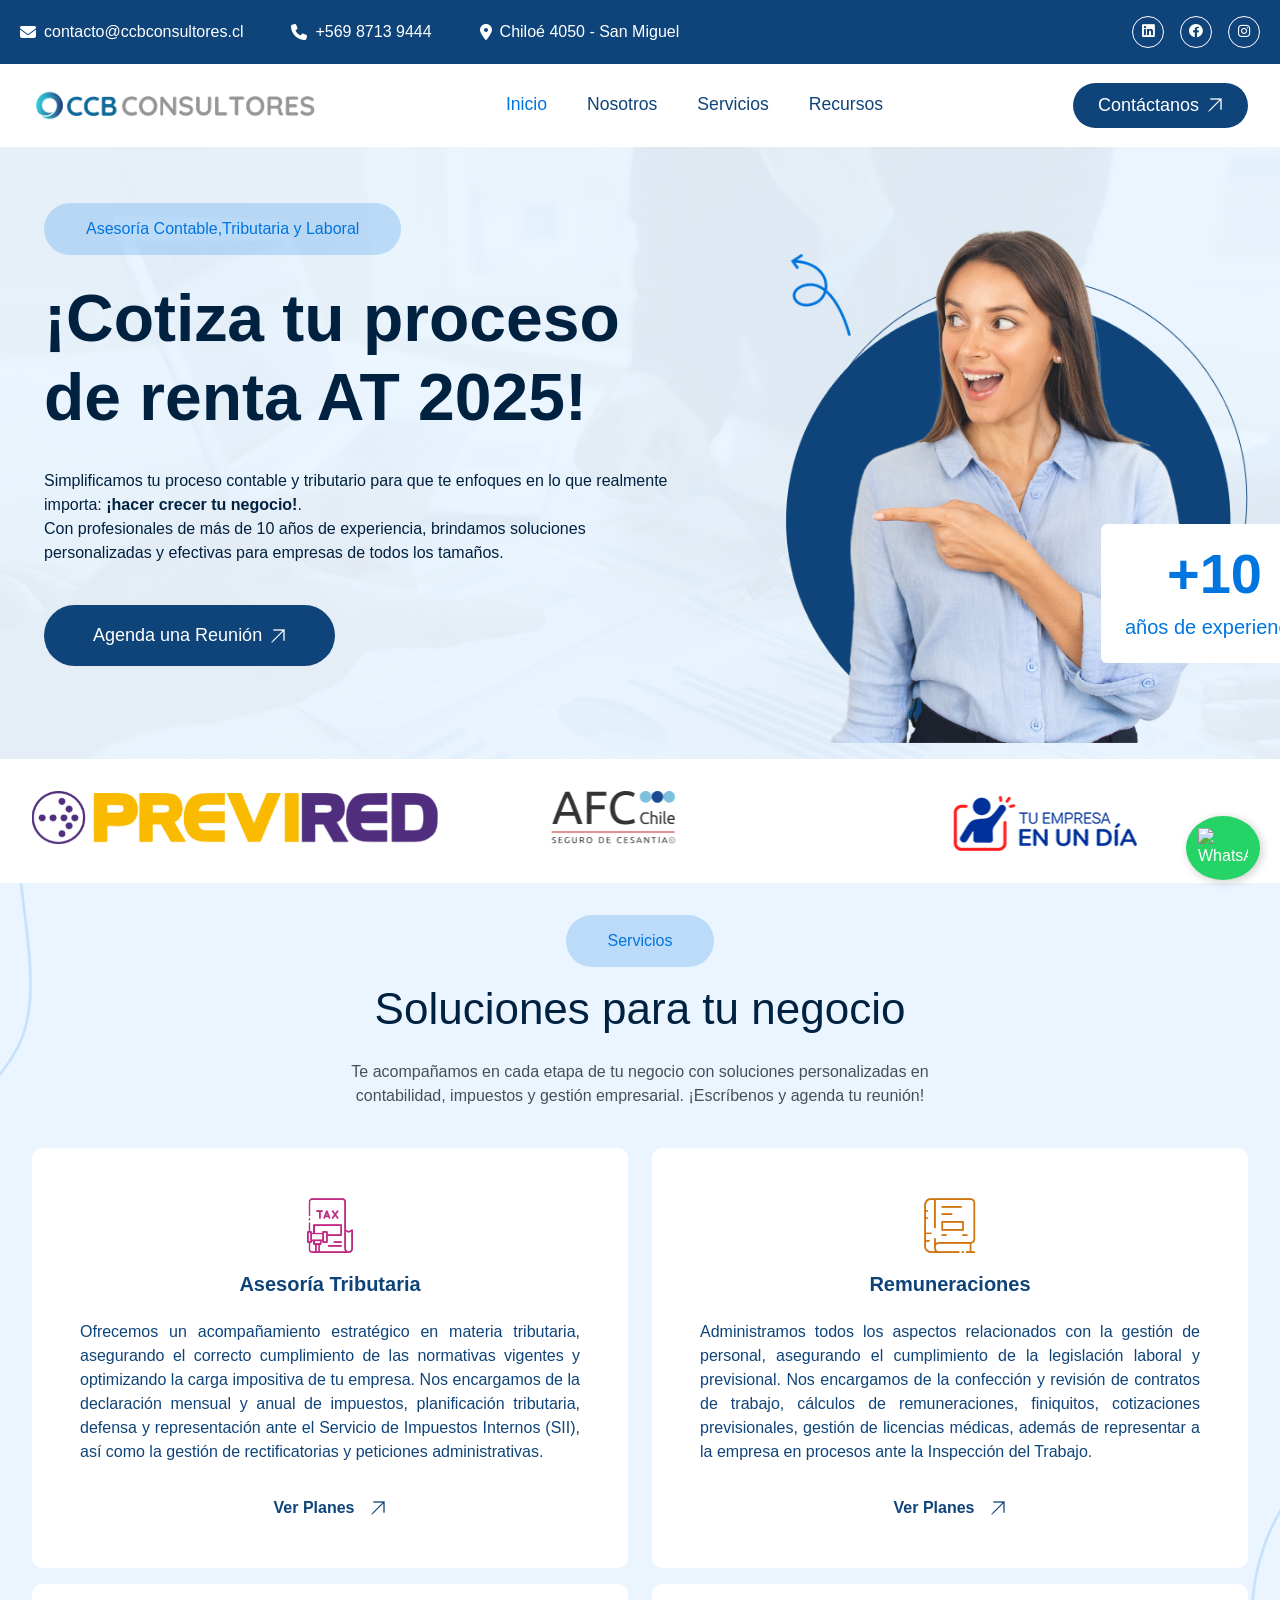
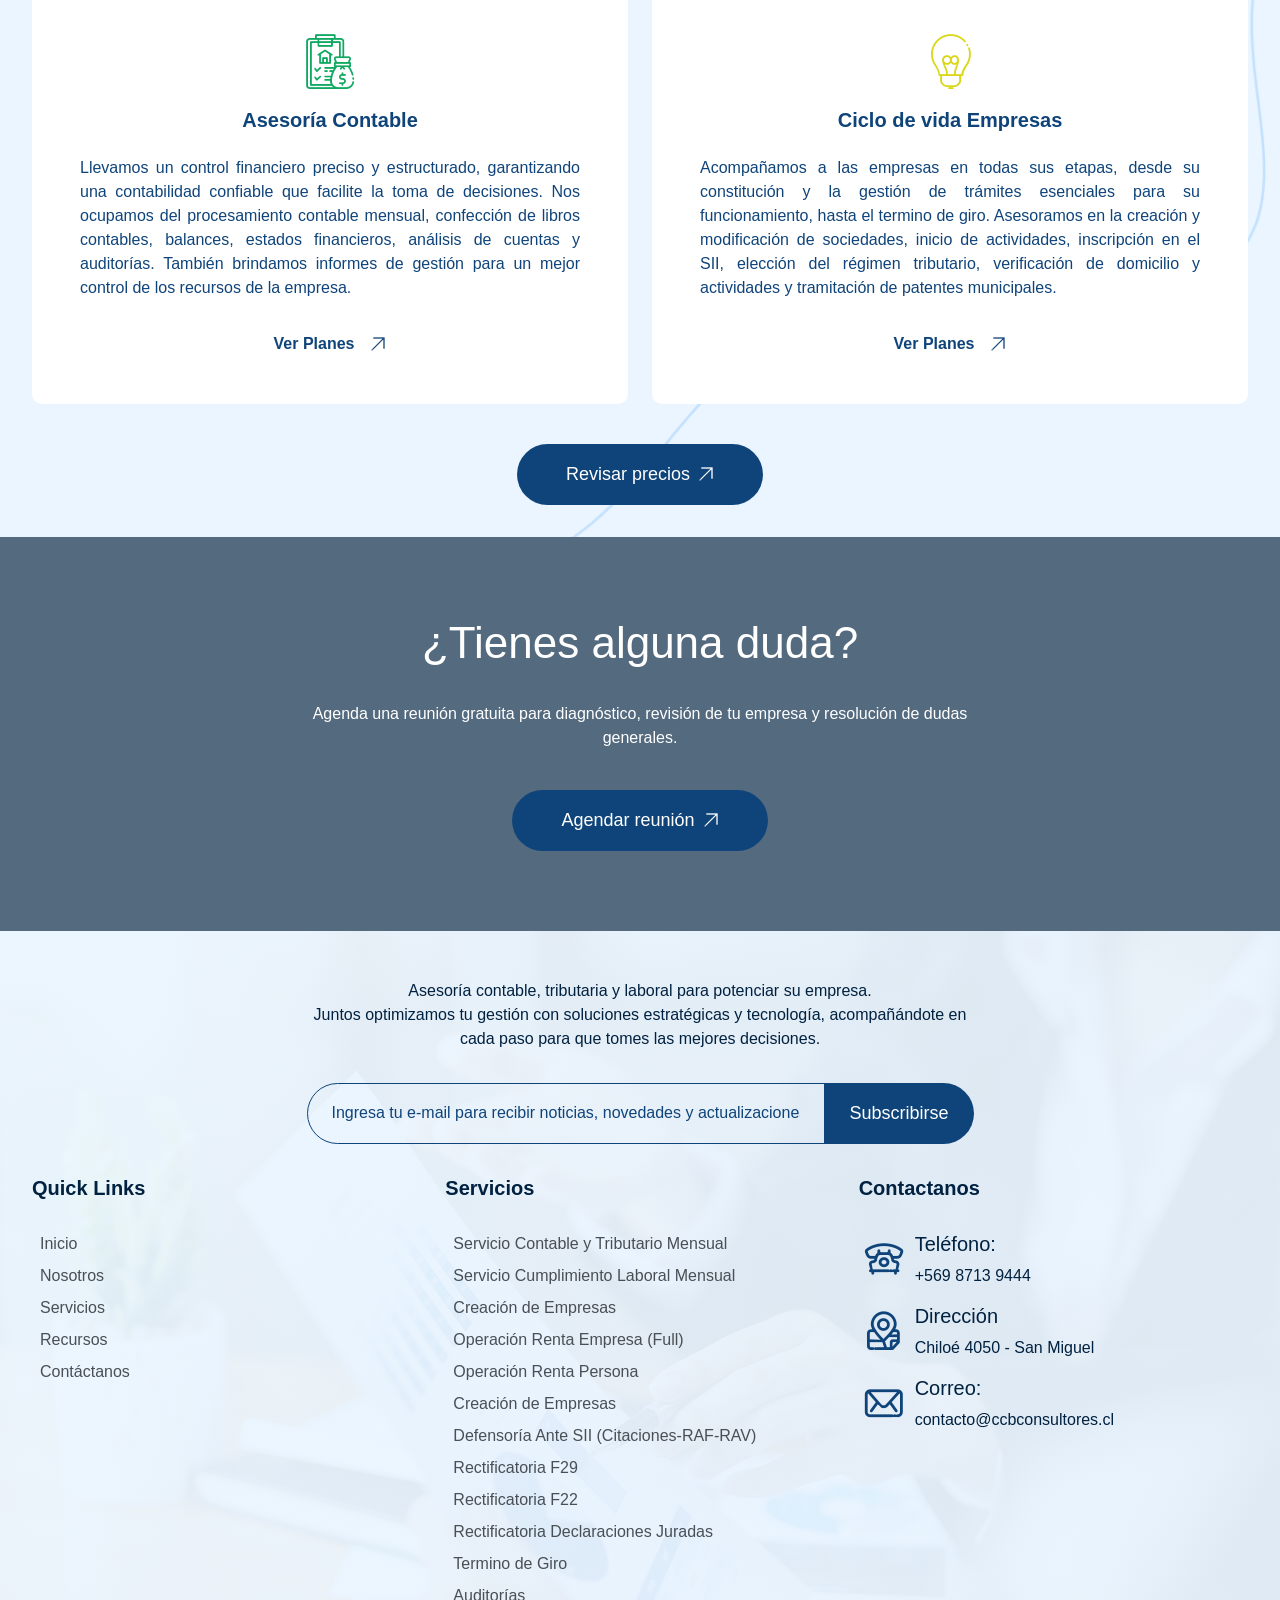
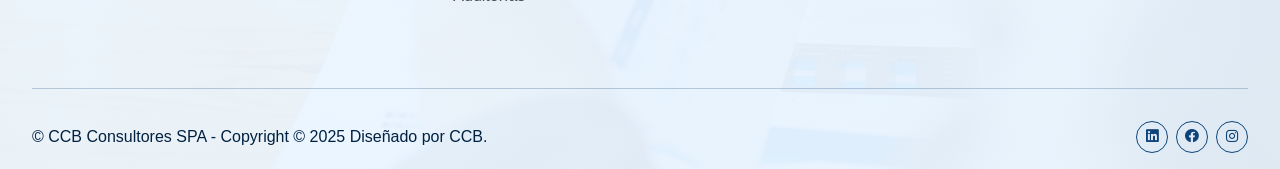
==== index.html @ 4731afa5 "Add files via upload" ====
<!DOCTYPE html>
<html lang="es">

<head>
    <meta charset="UTF-8">
    <meta name="viewport" content="width=device-width, initial-scale=1.0">
    <link rel="stylesheet" href="css/style.css">
    <link rel="icon" type="image/png" href="image/fav.png">
    <title>Asesoría Contable, Tributaria y Laboral | CCB Consultores</title>
    <meta name="description" content="Expertos en asesoría contable, tributaria y laboral para empresas en Chile. Optimiza tu negocio con CCB Consultores. ¡Consulta hoy!">
    <meta name="keywords" content="asesoría contable Chile, asesoría tributaria, contabilidad pymes, planificación fiscal, declaración de impuestos">
    <meta name="robots" content="index, follow">
    <meta property="og:title" content="Asesoría Contable, Tributaria y Laboral | CCB Consultores">
    <meta property="og:description" content="Servicios contables, tributarios y laborales personalizados para empresas en Chile.">
    <meta property="og:image" content="URL_de_tu_imagen_destacada.jpg">
    <meta property="og:url" content="https://www.ccbconsultores.cl">
    <meta property="og:type" content="website">
</head>

<body>

    <!-- Header -->
    <div class="bg-accent-color py-3">
        <div class="r-container">
            <div
                class="d-flex flex-xl-row flex-column justify-content-center justify-content-xl-between align-items-center font-2">
                <div
                    class="d-flex flex-xl-row flex-column flex-wrap align-items-center justify-content-center justify-content-xl-start text-white mb-3 mb-xl-0 gap-xl-5 gap-2">
                    <span class="d-flex flex-row align-items-center gap-2">
                        <i class="fa-solid fa-envelope text-white"></i>
                        contacto@ccbconsultores.cl
                    </span>
                    <span class="d-flex flex-row align-items-center gap-2">
                        <i class="fa-solid fa-phone text-white"></i>
                        +569 8713 9444
                    </span>
                    <span class="d-flex flex-row align-items-center gap-2">
                        <i class="fa-solid fa-location-dot text-white"></i>
                        Chiloé 4050 - San Miguel
                    </span>
                </div>
                <div class="social-container mb-xl-0 mb-3">
                    <a href="https://www.linkedin.com/in/ccb-tributaria/" class="social-item" target="_blank">
                        <i class="fa-brands fa-xs fa-linkedin"></i>
                    </a>
                    <a href="https://www.facebook.com/CCBConsultores" class="social-item" target="_blank">
                        <i class="fa-brands fa-xs fa-facebook"></i>
                    </a>
                    <a href="https://www.instagram.com/ccb_consultores/" class="social-item" target="_blank">
                        <i class="fa-brands fa-xs fa-instagram"></i>
                    </a>
                    <!-- <a href="https://www.youtube.com" class="social-item">
                        <i class="fa-brands fa-xs fa-youtube"></i>
                    </a> -->
                </div>
            </div>
        </div>
    </div>
    <header class="sticky-top bg-accent-primary">
        <div class="r-container">
            <nav class="navbar navbar-expand-xl">
                <div class="container-fluid ps-3">
                    <div class="logo-container">
                        <a class="navbar-brand" href="https://ccbconsultores.cl/"><img src="image/Logo.png" alt="" class="img-fluid ccb-fluid"></a>
                    </div>
                    <button class="navbar-toggler" type="button" data-bs-toggle="collapse" data-bs-target="#navbarNav"
                        aria-controls="navbarNav" aria-expanded="false" aria-label="Toggle navigation">
                        <i class="fa-solid fa-bars-staggered accent-color-2"></i>
                    </button>
                    <div class="collapse navbar-collapse" id="navbarNav">
                        <ul class="navbar-nav mx-auto mb-2 mb-xl-0 gap-xl-4 gap-1">
                            <li class="nav-item">
                                <a class="nav-link active" aria-current="page" href="index.html">Inicio</a>
                            </li>
                            <li class="nav-item ">
                                <a class="nav-link " href="nosotros.html">
                                    Nosotros
                                </a>
                                <!-- <ul class="dropdown-menu">
                                    <li><a class="dropdown-item" href="about.html">About Us</a></li>
                                    <li><a class="dropdown-item" href="team.html">Team</a></li>
                                </ul> -->
                            </li>
                            <!-- <li class="nav-item dropdown">
                                <a class="nav-link dropdown-toggle" href="#" role="button" data-bs-toggle="dropdown"
                                    aria-expanded="false">
                                    Servicios
                                </a>
                                <ul class="dropdown-menu">
                                    <li><a class="dropdown-item" href="services.html">Services</a></li>
                                    <li><a class="dropdown-item" href="service_detail.html">Service Details</a></li>
                                </ul>
                            </li> -->
                            <li class="nav-item">
                                <a class="nav-link " href="servicios.html" >
                                    Servicios
                                </a>
                                <!-- <ul class="dropdown-menu">
                                    <li><a class="dropdown-item" href="price_plan.html">Pricing Plan</a></li>
                                    <li><a class="dropdown-item" href="faq.html">FAQs</a></li>
                                    <li><a class="dropdown-item" href="404.html">404 Error</a></li>
                                    <li><a class="dropdown-item" href="blog.html">Last Article</a></li>
                                    <li><a class="dropdown-item" href="single_blog.html">Single Post</a></li>
                                </ul> -->
                            </li>
                            <li class="nav-item">
                                <a class="nav-link" href="recursos.html">Recursos</a>
                            </li>
                        </ul>
                        <div class="mb-xl-0 mb-3">
                            <a href="contacto.html" class="btn btn-accent rounded-pill d-flex flex-row gap-2 px-4 py-2">
                                <span>Contáctanos</span>
                                <i class="rtmicon rtmicon-arrow-up-right fs-6 fw-semibold"></i>
                            </a>
                        </div>
                    </div>
                </div>
            </nav>
        </div>
    </header>
    <!-- End Header -->

    <!-- Main -->
    <main>
        <!-- Banner -->
        <div class="section pb-0 position-relative" style="background-image: url(image/image-1920x1280-14.jpg);">
            <div class="image-overlay"></div>
            <div class="r-container position-relative" style="z-index: 2;">
                <div class="row row-cols-xl-2 row-cols-1">
                    <div class="col col-xl-7 px-4 mt-4 mb-3">
                        <div class="d-flex flex-column gap-4 pe-xl-5">
                            <div class="linear-gradient">
                                <span class="font-2 accent-color-3">Asesoría Contable,Tributaria y Laboral</span>
                            </div>
                            <h1 class="fw-semibold">¡Cotiza tu proceso de renta AT 2025!</h1>
                            <p>
                                Simplificamos tu proceso contable y tributario para que te enfoques en lo que realmente importa: <b>¡hacer crecer tu negocio!</b>.<br> Con profesionales de más de 10 años de experiencia, brindamos soluciones personalizadas y efectivas para empresas de todos los tamaños.
                            </p>
                            <div class="d-flex flex-xl-row flex-column align-items-center gap-4">
                                <a href="https://calendly.com/ccbconsultores2/30min"
                                    class="btn btn-accent rounded-pill d-flex flex-row gap-2 px-5 py-3" target="_blank">
                                    <span>Agenda una Reunión</span>
                                    <i class="rtmicon rtmicon-arrow-up-right fs-6 fw-semibold"></i>
                                </a>
                                <!-- <div class="d-flex flex-row gap-3 align-items-center">
                                    <button type="button" class="request-loader" data-bs-toggle="modal"
                                        data-bs-target="#e119">
                                        <i class="fa-solid fa-play ms-1"></i>
                                    </button>
                                    <span class="accent-color">How It Works</span>
                                </div> -->
                            </div>
                        </div>
                    </div>
                    <div class="col col-xl-5 ps-0 mt-5 mb-3">
                        <div class="col position-relative">
                            <div class="d-flex position-relative w-100 bottom-0 pe-0 align-items-end">
                                <img src="image/bg.png" class="img-fluid position-relative" style="z-index: 1;" alt="">
                                <img src="image/Main-img.png" alt="" class="img-fluid w-100 position-absolute"
                                    style="object-fit: cover; z-index: 3;">
                            </div>
                            <div class="floating-bottom mb-3" style="z-index: 0;">
                                <!-- <div
                                    class="d-flex align-items-center flex-column gap-3 p-4 rounded-2 bg-white text-center shadow-lg">
                                    <div class=" col position-relative">
                                        <div class=" d-flex flex-row customer-container">
                                            <div class="customer-item">
                                                <img src="image/dummy-img-400x400.jpg" class="img-fluid" alt="">
                                            </div>
                                            <div class="customer-item">
                                                <img src="image/dummy-img-400x400.jpg" class="img-fluid" alt="">
                                            </div>
                                            <div class="customer-item">
                                                <img src="image/dummy-img-400x400.jpg" class="img-fluid" alt="">
                                            </div>
                                            <div class="customer-item">
                                                <span class="text-center text-white">2k+</span>
                                            </div>
                                        </div>
                                    </div>
                                    <span class="m-0 accent-color-3">Happy Customer</span>
                                </div> -->
                            </div>
                            <div class="floating-bottom-1" style="z-index: 4;">
                                <div
                                    class="d-flex align-items-center flex-column px-4 py-3 rounded-2 bg-white shadow-lg">
                                    <h2 class="accent-color-3 fw-semibold">+10</h2>
                                    <h5 class="accent-color-3">años de experiencia</h5>
                                </div>
                            </div>
                        </div>
                    </div>
                </div>
            </div>
            <div class="modal fade" id="e119" tabindex="-1" aria-hidden="true">
                <div class="modal-dialog modal-dialog-centered modal-lg">
                    <div class="modal-content bg-dark-color">
                        <iframe class="ifr-video" src="https://www.youtube.com/embed/FK2RaJ1EfA8?autoplay=1"></iframe>
                    </div>
                </div>
            </div>
        </div>

        <!-- Section Partner -->
        <div class="section">
            <div class="r-container">
                <div class="swiper swiperImage">
                    <div class="swiper-wrapper">
                        <div class="swiper-slide p-0">
                            <div class="d-flex justify-content-center">
                                <a href="https://homer.sii.cl/" target="_blank"><img src="image/Sii.jpg" class="img-fluid" alt="image"></a>
                            </div>
                        </div>
                        <div class="swiper-slide p-0">
                            <div class="d-flex justify-content-center">
                                <a href="https://www.previred.com/" target="_blank"><img src="image/previred.png" class="img-fluid " alt="image"></a>
                            </div>
                        </div>
                        <div class="swiper-slide p-0">
                            <div class="d-flex justify-content-center">
                                <a href="https://www.afc.cl/" target="_blank"><img src="image/logo-afc.svg" class="img-fluid" alt="image" style="max-width:70%"></a>
                            </div>
                        </div>
                        
                        <div class="swiper-slide p-0">
                            <div class="d-flex justify-content-center">
                               <a href="https://www.registrodeempresasysociedades.cl/" target="_blank"><img src="image/emp.png" class="img-fluid" alt="image"></a> 
                            </div>
                        </div>
                        <div class="swiper-slide p-0">
                            <div class="d-flex justify-content-center">
                               <a href="https://www.tgr.cl/" target="_blank"><img src="image/tgr-logo-horizontal.png" class="img-fluid" alt="image" style="max-width:70%"></a> 
                            </div>
                        </div>
                        <!-- <div class="swiper-slide p-0">
                            <div class="d-flex justify-content-center">
                                <img src="image/Logo 6.png" class="img-fluid" alt="image">
                            </div>
                        </div>
                        <div class="swiper-slide p-0">
                            <div class="d-flex justify-content-center">
                                <img src="image/Logo 7.png" class="img-fluid" alt="image">
                            </div>
                        </div> -->
                    </div>
                    <!-- If we need pagination -->
                    <div class="swiper-pagination"></div>
                </div>
            </div>
        </div>

        <!-- Section About Us -->
        <!-- <div class="section pt-0">
            <div class="r-container">
                <div class="row row-cols-xl-2 row-cols-1">
                    <div class="col col-xl-6 mb-3">
                        <div class="d-flex position-relative w-100 bottom-0 pe-0 h-100">
                            <div class="position-relative px-xl-5 px-4 pt-xl-5 pt-4 h-100 start-0"
                                style="z-index: 2; object-fit: cover;">
                                <img src="image/dummy-img-600x800.jpg" class="img-fluid h-100 rounded-3" alt="">
                            </div>
                            <img src="image/Ellipse.png" alt="" class="img-fluid position-absolute top-0 start-0 w-xl-100 w-50">
                            <div class="d-flex flex-row position-absolute end-0 bottom-0 gap-3 mt-3 align-items-center px-4 py-3 mb-xl-5 mb-3 rounded-3 bg-accent-color" style="z-index: 2;">
                                <div class="icon-box">
                                    <i class="fs-3 fa-solid fa-phone text-white"></i>
                                </div>
                                <div class="d-flex flex-column">
                                    <h4 class="text-white">Consult? Call Us</h4>
                                    <h6 class="text-white">
                                        0761-8523-398
                                    </h6>
                                </div>
                            </div>
                        </div>
                    </div>
                    <div class="col col-xl-6 px-4 mb-3">
                        <div class="d-flex flex-column gap-4 pe-xl-5 pb-5">
                            <div class="linear-gradient">
                                <span class="font-2 accent-color-3">About Us</span>
                            </div>
                            <h3 class="font-1 fw-bold">Taking Your Business To The Next Level</h3>
                            <p class="text-color-2">We are specialize in transforming businesses and fostering growth
                                through strategic
                                insights and unparalleled expertise.</p>
                            <div
                                class="d-flex flex-xl-row flex-column gap-3 px-4 align-items-start align-items-xl-center">
                                <div class="icon-box">
                                    <i class="rtmicon rtmicon-light-bulb accent-color" style="font-size: 60px;"></i>
                                </div>
                                <div class="d-flex flex-column">
                                    <h4>Our Vision</h4>
                                    <span>Vestibulum interdum porta ex, nec commodo magna scelerisque in nam sit
                                        consequat suscipit tortor,</span>
                                </div>
                            </div>
                            <div
                                class="d-flex flex-xl-row flex-column gap-3 px-4 align-items-start align-items-xl-center">
                                <div class="icon-box">
                                    <i class="rtmicon rtmicon-file accent-color" style="font-size: 60px;"></i>
                                </div>
                                <div class="d-flex flex-column">
                                    <h4>Our Mision</h4>
                                    <span>Vestibulum interdum porta ex, nec commodo magna scelerisque in nam sit
                                        consequat suscipit tortor,</span>
                                </div>
                            </div>
                            <div class="w-max-content mt-3">
                                <a href="contact.html"
                                    class="btn btn-accent rounded-pill d-flex flex-row gap-2 px-5 py-3">
                                    <span>Learn More</span>
                                    <i class="rtmicon rtmicon-arrow-up-right fs-6 fw-semibold"></i>
                                </a>
                            </div>
                        </div>
                    </div>
                </div>
            </div>
        </div> -->




        
        <!-- Section Services ORIGINAL -->
        <div class="section bg-accent-color-4" style="background-image: url(image/Background.png);">
            <div class="r-container">
                <div class="d-flex flex-column gap-4 align-items-center">
                    <div class="d-flex flex-column gap-3 text-center align-items-center" style="max-width: 667px;">
                        <div class="linear-gradient">
                            <span class="font-2 accent-color-3">Servicios</span>
                        </div>
                        <h3>Soluciones para tu negocio</h3>
                        <p class="text-color-2">Te acompañamos en cada etapa de tu negocio con soluciones personalizadas en contabilidad, impuestos y gestión empresarial. ¡Escríbenos y agenda tu reunión!</p>
                    </div>
                    
                    <div class="row row-cols-xl-2 row-cols-1">
                        <div class="col mb-3">
                            <div class="card card-service img-hover h-100" style="--url-image:url(../image/BGOverlay.png)">
                                <div class=" d-flex flex-column gap-3 justify-content-between align-items-center text-left p-5 position-relative"
                                    style="z-index: 2;">
                                    <div class="icon-box">
                                        <i class="rtmicon rtmicon-tax-law accent-color" style="font-size: 60px; color: #b60b72df;"></i>
                                    </div>
                                    <h4>Asesoría Tributaria</h4>
                                    <p style="text-align: justify;">Ofrecemos un acompañamiento estratégico en materia tributaria, asegurando el correcto cumplimiento de las normativas vigentes y optimizando la carga impositiva de tu empresa. Nos encargamos de la declaración mensual y anual de impuestos, planificación tributaria, defensa y representación ante el Servicio de Impuestos Internos (SII), así como la gestión de rectificatorias y peticiones administrativas.</p>
                                    <a href="servicios.html" class="read-more">
                                        <div class="d-flex flex-row gap-3 align-items-center">
                                            <span class="fw-semibold">Ver Planes</span>
                                            <i class="rtmicon rtmicon-arrow-up-right fs-6 fw-bold"></i>
                                        </div>
                                    </a>
                                </div>
                            </div>
                        </div>
                        <div class="col mb-3">
                            <div class="card card-service img-hover h-100" style="--url-image:url(../image/BGOverlay.png)">
                                <div class=" d-flex flex-column gap-3 justify-content-between align-items-center text-left p-5 position-relative"
                                    style="z-index: 2;">
                                    <div class="icon-box">
                                        <i class="rtmicon rtmicon-book accent-color"
                                            style="font-size: 60px;color: #d0750d"></i>
                                    </div>
                                    <h4>Remuneraciones</h4>
                                    <p style="text-align: justify;">Administramos todos los aspectos relacionados con la gestión de personal, asegurando el cumplimiento de la legislación laboral y previsional. Nos encargamos de la confección y revisión de contratos de trabajo, cálculos de remuneraciones, finiquitos, cotizaciones previsionales, gestión de licencias médicas, además de representar a la empresa en procesos ante la Inspección del Trabajo.</p>
                                    <a href="servicios.html" class="read-more">
                                        <div class="d-flex flex-row gap-3 align-items-center">
                                            <span class="fw-semibold">Ver Planes</span>
                                            <i class="rtmicon rtmicon-arrow-up-right fs-6 fw-bold" ></i>
                                        </div>
                                    </a>
                                </div>
                            </div>
                        </div>
                        <div class="col mb-3">
                            <div class="card card-service img-hover h-100" style="--url-image:url(../image/BGOverlay.png)">
                                <div class=" d-flex flex-column gap-3 justify-content-between align-items-center text-left p-5 position-relative"
                                    style="z-index: 2;">
                                    <div class="icon-box">
                                        <i class="rtmicon rtmicon-budget-planning accent-color"
                                            style="font-size: 60px;color: #11a962;"></i>
                                    </div>
                                    <h4>Asesoría Contable</h4>
                                    <p style="text-align: justify;">Llevamos un control financiero preciso y estructurado, garantizando una contabilidad confiable que facilite la toma de decisiones. Nos ocupamos del procesamiento contable mensual, confección de libros contables, balances, estados financieros, análisis de cuentas y auditorías. También brindamos informes de gestión para un mejor control de los recursos de la empresa.</p>
                                    <a href="servicios.html" class="read-more">
                                        <div class="d-flex flex-row gap-3 align-items-center">
                                            <span class="fw-semibold">Ver Planes</span>
                                            <i class="rtmicon rtmicon-arrow-up-right fs-6 fw-bold"></i>
                                        </div>
                                    </a>
                                </div>
                            </div>
                        </div>
                        <div class="col mb-3">
                            <div class="card card-service img-hover h-100" style="--url-image:url(../image/BGOverlay.png)">
                                <div class=" d-flex flex-column gap-3 justify-content-between align-items-center text-left p-5 position-relative"
                                    style="z-index: 2;">
                                    <div class="icon-box">
                                        <i class="rtmicon rtmicon-light-bulb accent-color"
                                            style="font-size: 60px;color: #dad718;"></i>
                                    </div>
                                    <h4>Ciclo de vida Empresas </h4>
                                    <p style="text-align: justify;">Acompañamos a las empresas en todas sus etapas, desde su constitución y la gestión de trámites esenciales para su funcionamiento, hasta el termino de giro. Asesoramos en la creación y modificación de sociedades, inicio de actividades, inscripción en el SII, elección del régimen tributario, verificación de domicilio y actividades y tramitación de patentes municipales.</p>
                                    <a href="servicios.html" class="read-more">
                                        <div class="d-flex flex-row gap-3 align-items-center">
                                            <span class="fw-semibold">Ver Planes</span>
                                            <i class="rtmicon rtmicon-arrow-up-right fs-6 fw-bold"></i>
                                        </div>
                                    </a>
                                </div>
                            </div>
                        </div>
                    </div>
                    <a href="servicios.html" class="btn btn-accent rounded-pill d-flex flex-row gap-2 px-5 py-3">
                        <span>Revisar precios</span>
                        <i class="rtmicon rtmicon-arrow-up-right fs-6 fw-semibold"></i>
                    </a>
                </div>
            </div>
        </div>

        

        <!-- Section Counter -->
        <!-- <div class="section bg-accent-color">
            <div class="r-container">
                <div class="row row-cols-xl-4 row-cols-1 text-center">
                    <div class="col mb-3">
                        <h1 class="text-white">15<sup>+</sup></h1>
                        <h5 class="text-white">Years Experience</h5>
                    </div>
                    <div class="col mb-3">
                        <h1 class="text-white">2k</h1>
                        <h5 class="text-white">Happy Customers</h5>
                    </div>
                    <div class="col mb-3">
                        <h1 class="text-white">250<sup>+</sup></h1>
                        <h5 class="text-white">Expert Consultant</h5>
                    </div>
                    <div class="col mb-3">
                        <h1 class="text-white">90<sup>%</sup></h1>
                        <h5 class="text-white">Problem Solved</h5>
                    </div>
                </div>
            </div>
        </div> -->

     

        <!-- Section CTA -->
        <div class="section position-relative bg-attach-fixed"
            style="background-image: url(image/img-fondoReunion.jpg);">
            <div class="bg-overlay"></div>
            <div class="r-container position-relative py-5" style="z-index: 2;">
                <div class="d-flex flex-column mx-auto text-center align-items-center text-white gap-4"
                    style="max-width: 767px;">
                    <h3 class="font-1 text-white">¿Tienes alguna duda?</h3>
                    <p style="max-width: 667px;">
                        Agenda una reunión gratuita para diagnóstico, revisión de tu empresa y resolución de dudas generales.
                    </p>
                    <div class="w-max-content">
                        <a href="https://calendly.com/ccbconsultores2/30min" class="btn btn-accent rounded-pill d-flex flex-row gap-2 px-5 py-3" target="_blank">
                            <span>Agendar reunión</span>
                            <i class="rtmicon rtmicon-arrow-up-right fs-6 fw-semibold"></i>
                        </a>
                    </div>
                </div>
            </div>
        </div>

      
       
        </div> 

    </main>
    
    <a href="https://wa.me/56987139444" target="_blank" class="whatsapp-float d-flex align-items-center justify-content-center">
        <img src="https://cdn-icons-png.flaticon.com/512/124/124034.png" alt="WhatsApp" width="50">
    </a>
    
    
  <!-- FOOTER -->
  <footer>
    <div class="section pb-0 position-relative" style="background-image: url(image/img-Footer.jpg);">
        <div class="image-overlay"></div>
        <div class="r-container position-relative" style="z-index: 2;">
            <div class="d-flex flex-column gap-4">
                <div class="d-flex flex-column align-items-center justify-content-center mx-auto gap-3 text-center">
                    <img src="image/logo.png" alt="" class="img-fluid" width="350">
                    <p style="max-width: 667px;">
                        Asesoría contable, tributaria y laboral para potenciar su empresa. <br> Juntos optimizamos tu gestión con soluciones estratégicas y tecnología, acompañándote en cada paso para que tomes las mejores decisiones.
                    </p>
                    <div class="d-flex flex-column gap-3 w-100">
                        <div class="d-flex flex-column gap-3">
                            <div class="toast-container position-fixed bottom-0 end-0 p-3">
                                <div id="liveToast"
                                    class="toast success_msg_subscribe bg-dark-transparent text-white" role="alert"
                                    aria-live="assertive" aria-atomic="true">
                                    <div class="d-flex">
                                        <div class="toast-body">
                                            Your Subscribe Send Successfully!.
                                        </div>
                                        <button type="button" class="btn me-2 m-auto text-white"
                                            data-bs-dismiss="toast" aria-label="Close">
                                            <i class="fa-solid fa-xmark"></i>
                                        </button>
                                    </div>
                                </div>
                            </div>
                            <div>
                                <form
                                    class="d-flex flex-column h-100 justify-content-center w-100  form"
                                    >
                                    <input type="text" name="action" value="subscribe" hidden>
                                    <div class="input-group mb-xl-2 mb-0 position-relative">
                                        <input type="email"
                                            class="form-control rounded-start-pill rounded-end-0 mb-xl-0 mb-3"
                                            placeholder="Ingresa tu e-mail para recibir noticias, novedades y actualizaciones" name="entry.760822756" required>
                                        <button
                                            class="btn btn-accent submit_subscribe rounded-pill rounded-start-0 position-relative px-4 py-3"
                                            style="z-index: 2;" type="submit">Subscribirse</button>
                                        <!-- <div class="invalid-feedback text-white">
                                            Porfavor ingresa un Email Valido (Ejemplo:
                                            contacto@ccbconsultores.cl).
                                        </div> -->
                                    </div>
                                </form>
                            </div>
                        </div>

                    </div>
                </div>
                <div>
                    <div class="pb-xl-5 pb-0">
                        <div class="row row-cols-xl-3 row-cols-1">
                            <div class="col col-xl-4 mb-5">
                                <div class="d-flex flex-column gap-3">
                                    <div class="mb-2 w-max-content">
                                        <h4 class="font-1">Quick Links</h4>
                                    </div>
                                    <div class="row row-cols-xl-2 row-cols-1">
                                        <div class="col">
                                            <div class="d-flex flex-column gap-3">
                                                <ul class="list gap-2">
                                                    <li>
                                                        <a href="index.html"
                                                            class="link d-flex flex-row gap-3 align-items-center">
                                                            Inicio
                                                        </a>
                                                    </li>
                                                    <li>
                                                        <a href="nosotros.html"
                                                            class="link d-flex flex-row gap-3 align-items-center">
                                                            Nosotros
                                                        </a>
                                                    </li>
                                                    <li>
                                                        <a href="servicios.html"
                                                            class="link d-flex flex-row gap-3 align-items-center">
                                                            Servicios
                                                        </a>
                                                    </li>
                                                    <li>
                                                        <a href="recursos.html"
                                                            class="link d-flex flex-row gap-3 align-items-center">
                                                            Recursos
                                                        </a>
                                                    </li>
                                                
                                                    <li>
                                                        <a href="contacto.html"
                                                            class="link d-flex flex-row gap-3 align-items-center">
                                                            Contáctanos
                                                        </a>
                                                    </li>
                                                </ul>
                                            </div>
                                        </div>
                                        
                                    </div>
                                </div>
                            </div>
                            <div class="col col-xl-8 mb-3">
                                <div class="row row-cols-xl-2 row-cols-1">
                                    <div class="col">
                                        <div class="d-flex flex-column gap-3">
                                            <div class="mb-2 w-max-content">
                                                <h4 class="font-1">Servicios</h4>
                                            </div>
                                            <ul class="list gap-2">
                                                <li>
                                                    <a href="servicios.html"
                                                        class="link d-flex flex-row gap-3 align-items-center">
                                                        Servicio Contable y Tributario Mensual
                                                    </a>
                                                </li>
                                                <li>
                                                    <a href="servicios.html"
                                                        class="link d-flex flex-row gap-3 align-items-center">
                                                        Servicio Cumplimiento Laboral Mensual
                                                    </a>
                                                </li>
                                                <li>
                                                    <a href="servicios.html"
                                                        class="link d-flex flex-row gap-3 align-items-center">
                                                        Creación de Empresas
                                                    </a>
                                                </li>
                                                <li>
                                                    <a href="servicios.htmll"
                                                        class="link d-flex flex-row gap-3 align-items-center">
                                                        Operación Renta Empresa (Full)
                                                    </a>
                                                </li>
                                                <li>
                                                    <a href="servicios.html"
                                                        class="link d-flex flex-row gap-3 align-items-center">
                                                        Operación Renta Persona
                                                    </a>
                                                </li>
                                                <li>
                                                    <a href="servicios.html"
                                                        class="link d-flex flex-row gap-3 align-items-center">
                                                        Creación de Empresas
                                                    </a>
                                                </li>
                                                <li>
                                                    <a href="servicios.html"
                                                        class="link d-flex flex-row gap-3 align-items-center">
                                                        Defensoría Ante SII (Citaciones-RAF-RAV)
                                                    </a>
                                                </li>
                                                <li>
                                                    <a href="servicios.html"
                                                        class="link d-flex flex-row gap-3 align-items-center">
                                                        Rectificatoria F29
                                                    </a>
                                                </li>
                                                <li>
                                                    <a href="servicios.html"
                                                        class="link d-flex flex-row gap-3 align-items-center">
                                                        Rectificatoria F22
                                                    </a>
                                                </li>
                                                <li>
                                                    <a href="servicios.html"
                                                        class="link d-flex flex-row gap-3 align-items-center">
                                                        Rectificatoria Declaraciones Juradas
                                                    </a>
                                                </li>
                                                <li>
                                                    <a href="servicios.html"
                                                        class="link d-flex flex-row gap-3 align-items-center">
                                                        Termino de Giro
                                                    </a>
                                                </li>
                                                <li>
                                                    <a href="servicios.html"
                                                        class="link d-flex flex-row gap-3 align-items-center">
                                                        Auditorías
                                                    </a>
                                                </li>
                                                
                                            </ul>
                                        </div>
                                    </div>
                                    <div class="col mb-3">
                                        <div class="d-flex flex-column gap-3">
                                            <div class="pb-2 w-max-content pe-3">
                                                <h4 class="font-1">Contactanos</h4>
                                            </div>
                                            <ul class="list gap-3">
                                                <li>
                                                    <div class="d-flex flex-row align-items-center gap-3">
                                                        <div class="contact-item">
                                                            <i class="rtmicon rtmicon-classic-phone fw-bold"></i>
                                                        </div>
                                                        <div class="d-flex flex-column">
                                                            <h5>Teléfono:</h5>
                                                            <span>+569 8713 9444</span>
                                                        </div>
                                                    </div>
                                                </li>
                                                <li>
                                                    <div class="d-flex flex-row align-items-center gap-3">
                                                        <div class="contact-item">
                                                            <i class="rtmicon rtmicon-location fw-bold"></i>
                                                        </div>
                                                        <div class="d-flex flex-column">
                                                            <h5>Dirección</h5>
                                                            <span>Chiloé 4050 - San Miguel</span>
                                                        </div>
                                                    </div>
                                                </li>
                                                <li>
                                                    <div class="d-flex flex-row align-items-center gap-3">
                                                        <div class="contact-item">
                                                            <i class="rtmicon rtmicon-envelope fw-bold"></i>
                                                        </div>
                                                        <div class="d-flex flex-column">
                                                            <h5>Correo:</h5>
                                                            <span>contacto@ccbconsultores.cl</span>
                                                        </div>
                                                    </div>
                                                </li>
                                            </ul>
                                        </div>
                                    </div>
                                </div>
                            </div>
                        </div>
                    </div>
                    <hr class="accent-color">
                    <div
                        class="d-flex flex-xl-row flex-column gap-3 justify-content-between align-items-center py-3">
                        <span class="text-xl-center text-color text-start fs-6 font-2">
                            © CCB Consultores SPA - Copyright © 2025 Diseñado por CCB.
                        </span>
                        <div class="social-container team mb-xl-0 mb-3 gap-2">
                            <a href="https://www.linkedin.com/in/ccb-tributaria/" class="social-item-2" target="_blank">
                                <i class="fa-brands fa-xs fa-linkedin"></i>
                            </a>
                            <a href="https://www.facebook.com/CCBConsultores" class="social-item-2" target="_blank">
                                <i class="fa-brands fa-xs fa-facebook"></i>
                            </a>
                            <a href="https://www.instagram.com/ccb_consultores/" class="social-item-2" target="_blank">
                                <i class="fa-brands fa-xs fa-instagram"></i>
                            </a>
                            
                        </div>
                    </div>
                </div>
            </div>
        </div>
    </div>
</footer>
<!-- END FOOTER -->




    <!-- Scripts -->
    <script src="js/vendor/jquery.min.js"></script>
    <script src="js/vendor/bootstrap.bundle.min.js"></script>
    <script src="js/vendor/swiper-bundle.min.js"></script>
    <script src="js/script.js"></script>
    <script src="js/swiper-script.js"></script>
    <script src="js/submit-form.js"></script>
    <script src="js/vendor/isotope.pkgd.min.js"></script>
    <script src="js/video_embedded.js"></script>
    <script src="js/vendor/fslightbox.js"></script>


    <script>
        document.querySelector(".form").addEventListener("submit", function(event) {
            event.preventDefault();
            
            const emailValue = event.target.querySelector('input[name="entry.760822756"]').value;
            const googleFormURL = "https://docs.google.com/forms/d/e/1FAIpQLSdfCA-HD72oXsA40uu_eIONz-X_otM5gLUFP9PEW37rdZHWAw/formResponse"; // Reemplaza con tu URL
        
            const formData = new FormData();
            formData.append("entry.760822756", emailValue);
        
            fetch(googleFormURL, {
                method: "POST",
                body: formData,
                mode: "no-cors"
            })
            .then(() => {
                alert("¡Correo registrado con éxito!");
                event.target.reset();
            })
            .catch(error => console.error("Error:", error));
        });
        </script>
</body>

</html>
---- css/style.css ----
/* Table of Contents:
1. Import Statements
2. Keyframes and Property Animations    
3. Custom Properties
4. Global Styles
5. Typography Styles
6. Heading and Subheadings
7. Form and Inputs
8. Maps Elements
9. Header and Navbar
10. Section and Container
11. Background and Setting Color
12. Swiper Setting
13. Button and Links
14. Overlay
15. Utility Classes
16. Social and Contact Setting
17. Breadcrumb
18. Spesific Media Queries
19. Card Setting
20. Progress and Rating 
21. Accordion
*/

/* ---------------------------- */
/* Import Statements            */
/* ---------------------------- */
@import url('../css/vendor/fonts.css');
@import url('../css/vendor/bootstrap.min.css');
@import url('../css/vendor/fontawesome.css');
@import url('../css/vendor/brands.css');
@import url('../css/vendor/regular.css');
@import url('../css/vendor/solid.css');
@import url('../css/vendor/swiper-bundle.min.css');
@import url('../css/vendor/rtmicons.css');

/* ---------------------------- */
/* Keyframes and Property Animations            */
/* ---------------------------- */
@property --progress {
    syntax: '<integer>';
    inherits: true;
    initial-value: 0;
}

@keyframes load {
    to {
        --progress: var(--value)
    }
}

@keyframes background_animation {
    from {
        background-size: 100%;
    }

    to {
        background-size: 110%;
    }
}

@keyframes ripple {
    from {
        opacity: 1;
        transform: scale3d(1, 1, 1);
        transform-origin: center;
        border-width: 0px;
    }

    to {
        opacity: 0;
        transform: scale3d(1.7, 1.7, 1.8);
        transform-origin: center;
        border-width: 13px;
    }
}

/* ---------------------------- */
/*  Custom Properties            */
/* ---------------------------- */
:root {
    --primary: #FFFFFF;
    --text-color: #002140;
    --text-color-2: #494F54;
    --background-color: #F1F6FA;
    --accent-color: #0F447A;
    --accent-color-2: rgba(0, 117, 223, 0.2);
    --accent-color-3: #0075DF;
    --accent-color-4: #EAF5FF;
    --font-1: "Be Vietnam Pro", sans-serif;
    --font-2: "Cabin", sans-serif;

}


/* ---------------------------- */
/* Global Styles                */
/* ---------------------------- */
body {
    font-family: var(--font-1);
    color: var(--text-color);
    background-color: var(--primary);
}


/* ---------------------------- */
/* Typography                   */
/* ---------------------------- */
h1 {
    font-size: 66px;
}

h2 {
    font-size: 56px;
}

h3 {
    font-size: 44px;
}

h4 {
    font-size: 20px;
    font-weight: bold;
}

h5 {
    font-size: 20px;
}

h6 {
    font-size: 18px;
}

button,
a {
    font-size: 16px;
    font-family: var(--font-2);
}

p {
    font-size: 16px;
    font-family: var(--font-2);
}

ul {
    list-style: none;
}

.list-circle {
    list-style: disc var(--accent-color);
}

li {
    font-size: 16px;
}

img {
    object-fit: cover;
}

/* ---------------------------- */
/* Headings and Subheadings      */
/* ---------------------------- */
.banner-heading {
    font-size: 5.5rem;
}

.sub-heading {
    color: var(--accent-color);
}

.text-color {
    color: var(--text-color);
}

.text-color-2 {
    color: var(--text-color-2);
}

/* ---------------------------- */
/* Forms and Inputs             */
/* ---------------------------- */
.form-control {
    padding: 15px 24px;
}

.form textarea {
    background-color: transparent;
    border: solid 1px var(--accent-color);
    border-radius: 30px;
    color: var(--text-color);
    outline: none;
    font-family: var(--font-2);
}

.form input,
.form select {
    background-color: transparent;
    border: solid 1px var(--accent-color);
    border-radius: 50px;
    color: var(--accent-color);
    outline: none;
    font-family: var(--font-2);
}

.form input:focus,
.form textarea:focus,
.form select:focus {
    box-shadow: none;
    border: solid 1px var(--accent-color-2);
    background-color: transparent;
    color: var(--accent-color);
}

.form input:autofill,
.form input:autofill:focus {
    color: var(--accent-color);
    transition: background-color 5000s ease-in-out;
    -webkit-text-fill-color: var(--accent-color);
    font-family: var(--font-2);
}

.form input::placeholder,
.form textarea::placeholder {
    color: var(--accent-color);
    font-family: var(--font-2);
}

.form .form-select {
    color: var(--accent-color);
}

.form-check-input:checked[type=checkbox] {
    --bs-form-check-bg-image: url('data:image/svg+xml,<svg xmlns="http://www.w3.org/2000/svg" width="16" height="16" fill="blue" class="bi bi-check-xl" viewBox="0 0 16 16"><path d="M12.736 3.97a.733.733 0 0 1 1.047 0c.286.289.29.756.01 1.05L7.88 12.01a.733.733 0 0 1-1.065.02L3.217 8.384a.757.757 0 0 1 0-1.06.733.733 0 0 1 1.047 0l3.052 3.093 5.4-6.425a.247.247 0 0 1 .02-.022Z"/></svg>');
}

.form input.form-check-input {
    background-color: transparent;
    border: 1px solid gray;
}

.form input.form-check-input:checked {
    border: 1px solid blue;
    color: blue;
}

.form .submit_form {
    padding-inline: 2rem;
    padding-block: 0.7rem;
    text-decoration: none;
    transition: all 0.5s;
    background-color: var(--accent-color);
    color: white;
    border-radius: 5px;
    border: solid 1px var(--accent-color);
}

.submit_form:hover {
    background-color: transparent;
}

.submit_form-subscribe {
    padding-inline: 2rem;
    padding-block: 0.7rem;
    text-decoration: none;
    transition: all 0.5s;
    color: white;
    background-color: transparent;
    border-radius: 5px;
}

.submit_form-subscribe:hover {
    background-color: transparent;
    color: white;
    filter: none;
}

/* ---------------------------- */
/* Map Elements       */
/* ---------------------------- */
.maps {
    width: 100%;
    height: 480px;
    transition: filter 0.5s;
    display: block;
}


/* ---------------------------- */
/* Header and Navbar       */
/* ---------------------------- */
#header {
    transition: all 0.5s ease;
}

.logo-container {
    max-width: 280px;
}

.logo-partner {
    filter: brightness(200%) contrast(0%) saturate(0%) blur(0px) hue-rotate(0deg);
    transition-duration: 0.5s;
}

.logo-partner:hover {
    filter: none;
}

.navbar-nav .nav-link:focus {
    color: var(--accent-color);
    text-align: center;
}

.navbar-nav .nav-link.show {
    color: var(--accent-color);
}

.nav-link {
    border-bottom: 2px solid transparent;
    font-size: 1.1rem;
    font-family: var(--font-2);
    padding-block: 1.2rem;
    color: var(--accent-color);
    text-align: center;
}

.nav-link:hover {
    color: var(--accent-color-3);
    text-align: center;
}

.nav-link.active {
    color: var(--accent-color-3) !important;
    text-align: center;
}

.navbar-toggler {
    border: none;
    color: var(--accent-color-2);
}

.navbar-toggler:focus {
    box-shadow: none;
    background-color: transparent;
    color: var(--accent-color-2);
}

.nav-tabs {
    border-bottom: none;
}

.nav-tabs .nav-link {
    background-color: transparent;
    color: var(--accent-color);
    border: none;
    position: relative;
}

.nav-tabs .nav-link:hover {
    border: none;
    color: white;
}

.nav-tabs .nav-link.active {
    background-color: transparent;
    border: none;
}

.nav-tabs .nav-link.active::after {
    content: "";
    position: absolute;
    bottom: 0;
    left: 0;
    width: 100%;
    height: 2px;
    background-color: var(--accent-color);
}

.dropdown-menu {
    border-radius: 0;
    border: none;
    padding: 0;
    width: 200px;
    -webkit-box-shadow: 0px 0px 24px 0px rgba(0, 0, 0, 0.3);
    -moz-box-shadow: 0px 0px 24px 0px rgba(0, 0, 0, 0.3);
    box-shadow: 0px 0px 24px 0px rgba(0, 0, 0, 0.3);
}

.dropdown-item {
    padding-block: 0.75rem;
    color: var(--accent-color);
    font-family: var(--font-1);
    font-size: 0.95rem;
    font-weight: 400;
    padding-inline: 0.75rem;
    text-align: center;
}

.dropdown-item.active {
    color: var(--accent-color-3);
    background-color: transparent;
}

.dropdown-item:hover {
    background-color: var(--accent-color);
    color: white;
}

.dropdown-item:focus {
    color: var(--accent-color);
}

/* ---------------------------- */
/* Section and Container       */
/* ---------------------------- */
.section {
    padding: 2em 2em 2em 2em;
    overflow: hidden;
    background-size: cover;
    background-position: center;
}

.r-container {
    max-width: 1240px;
    margin-right: auto;
    margin-left: auto;
}


/* ---------------------------- */
/* Background and Setting Color      */
/* ---------------------------- */
.bg-accent-primary {
    background-color: var(--primary);
}

.bg-accent-color {
    background-color: var(--accent-color);
}

.bg-accent-color-2 {
    background-color: var(--accent-color-2);
}

.bg-accent-color-3 {
    background-color: var(--accent-color-3);
}

.bg-accent-color-4 {
    background-color: var(--accent-color-4);
}

.bg-accent {
    background-color: var(--background-color);

}

.bg-text-color {
    background-color: var(--text-color);
}

.bg-text-color-2 {
    background-color: var(--text-color-2);
}

.bg-accent-color-hover:hover {
    background-color: var(--accent-color);
    color: white;
}

.bg-dark-transparent {
    background-color: #232323b7;
}

.accent-color {
    color: var(--accent-color);
}

.accent-color-2 {
    color: var(--accent-color-2);
}

.accent-color-3 {
    color: var(--accent-color-3);
}

.accent {
    color: var(--background-color);
}

.border-accent-2 {
    border-color: var(--accent-color-2) !important;
}

.border-testimonial {
    border-right: 5px solid var(--accent-color-2);
}

.border-bottom-hover:hover {
    border-bottom: 2px solid var(--accent-color);
}

.border-accent-color {
    border-color: var(--text-color);
}

.custom-border {
    border-width: 5px;
    border-style: solid;
    border-color: white;
    border-radius: 20px;
}

.outline {
    color: transparent;
    -webkit-text-stroke-width: 1px;
    -webkit-text-stroke-color: var(--accent-color);
}

.text-gray {
    color: grey !important;
}

.text-accent {
    font-size: 18px;
    background: -webkit-linear-gradient(99.79deg, #2F4A9D 0%, #A502A8 100%);
    -webkit-background-clip: text;
    background-clip: text;
    -webkit-text-fill-color: transparent;
}

/* ---------------------------- */
/* Swiper Setting              */
/* ---------------------------- */
.swiperImage {
    overflow: visible;
}

.swiperTestimonials {
    overflow: visible;
}

.swiper-pagination {
    margin-block: 1rem;
    position: relative;
}

.swiper-slide {
    padding: 0.5rem;
}

.swiper-pagination .swiper-pagination-bullet-active {
    background-color: black;
}

/* ---------------------------- */
/* Buttons & Links              */
/* ---------------------------- */
button {
    padding-inline: 1rem;
    padding-block: 0.5rem;
    text-decoration: none;
    transition: all 0.5s;
}

button:hover {
    color: var(--text-color);
}

a {
    text-decoration: none;
}

.w-max-content {
    width: max-content;
}

.read-more {
    color: var(--accent-color);
    transition: all 0.5s;
}

.read-more:hover {
    color: var(--accent-color-3);
}

.btn {
    font-size: 18px;
    display: inline-flex;
    align-items: center;
    justify-content: center;
    font-family: var(--font-2);

}

.btn-accent {
    background-color: var(--accent-color);
    color: white;
    transition: all 0.5s;
    border: 1px solid transparent;
}

.btn-accent:hover {
    background-color: transparent;
    border-color: var(--accent-color);
    color: var(--accent-color);
}

.btn-accent-outline {
    background-color: transparent;
    border: 2px solid var(--primary);
    color: var(--primary);
}

.btn-accent-outline:hover {
    background-color: var(--accent-color);
    color: white;
}

.btn-white-accent {
    background-color: white;
    color: var(--accent-color);
    border: 3px solid transparent;
}


.btn-white-accent:hover {
    background-color: transparent;
    border-color: white;
    color: white;
}

.btn-white-outline {
    background-color: transparent;
    border-color: white;
    color: white;
    border-width: 3px;
}

.btn-white-outline-hover:hover {
    background-color: transparent;
    border-color: white;
    color: white;
}

.btn-white-outline:hover {
    background-color: white;
    color: var(--accent-color);
}

.card .link {
    color: var(--accent-color);
    transition: color 0.5s;
}

.card .link:hover {
    color: var(--primary);
}

.link.accent-color {
    color: var(--accent-color);
    transition: color 0.5s;
}

.link.accent-color:hover {
    color: var(--dark-bg);
}

.link {
    color: var(--accent-color);
}

.link:hover {
    color: var(--accent-color-3);
}

.link-white {
    color: white;
}

.link-white:hover {
    color: var(--accent-color);
}

/* ---------------------------- */
/* Overlay                      */
/* ---------------------------- */
.blog-overlay {
    height: 100%;
    width: 100%;
    top: 0;
    left: 0;
    background: linear-gradient(179.87deg, rgba(21, 12, 28, 0) 0.12%, rgba(65, 66, 96, 0.86) 107.53%);
    transition: background 0.3s, border-radius 0.3s, opacity 0.3s;
}

.image-overlay {
    height: 100%;
    width: 100%;
    top: 0;
    left: 0;
    position: absolute;
    background: linear-gradient(0deg, rgba(234, 245, 255, 0.95), rgba(234, 245, 255, 0.95));

}

.overlay {
    color: var(--accent-color-2);
    opacity: 0.3;
}

.bg-overlay {
    background: linear-gradient(0deg, rgba(0, 33, 64, 0.67), rgba(0, 33, 64, 0.67));
    position: absolute;
    width: 100%;
    height: 100%;
    top: 0;
    left: 0;

}

.bg-overlay-2 {
    background: linear-gradient(0deg, rgba(0, 33, 64, 0.5), rgba(0, 33, 64, 0.5));
    position: absolute;
    width: 100%;
    height: 100%;
    top: 0;
    left: 0;
}

.testimonial-overlay {
    background: linear-gradient(0deg, rgba(255, 239, 225, 0.96), rgba(255, 239, 225, 0.96));
    position: absolute;
    width: 75%;
    height: 100%;
    top: 0;
    right: 0;
}

.bg-accent-opacity {
    background: linear-gradient(0deg, rgba(43, 43, 43, 0.86), rgba(43, 43, 43, 0.86));
}

.linear-gradient {
    padding: 14px 42px;
    background-color: var(--accent-color-2);
    border-radius: 50px;
    width: max-content;
}

.cta-overlay {
    background: linear-gradient(90deg, #0B0C0E 0%, rgba(97, 59, 255, 0.3) 100%);
    position: absolute;
    width: 100%;
    height: 100%;
    top: 0;
    left: 0;

}

.video-overlay {
    height: 100%;
    width: 100%;
    top: 0;
    left: 0;
    position: absolute;
    background: linear-gradient(180deg, rgba(4, 56, 63, 0.144) 0%, rgba(4, 56, 63, 0.72) 100%);
    opacity: 0.5;
    transition: background 0.3s, border-radius 0.3s, opacity 0.3s;
}

/* ---------------------------- */
/* Utility Classes              */
/* ---------------------------- */
.hover-transform:hover {
    transform: translateY(-10px);
}

.font-1 {
    font-family: var(--font-1);
}

.font-2 {
    font-family: var(--font-2);
}

.ls-2 {
    letter-spacing: 2px;
}

.fs-7 {
    font-size: 0.8rem !important;
}

.fs-very-large {
    font-size: 4.125rem;
}

.fw-black {
    font-weight: 900 !important;
}

.team-detail {
    background-color: var(--background-color);
    color: var(--accent-color);
    transition: all 0.5s;
}

.team-detail:hover {
    background-color: var(--accent-color);
    color: var(--primary);
}

.divider {
    display: flex;
    align-items: center;
}

.divider::after {
    display: block;
    content: "";
    border-bottom: 0;
    flex-grow: 1;
    border-top: 3px solid #8692af;
    max-width: 30px;
    min-width: 30px;
}


.divider-element {
    letter-spacing: 2px;
    flex-shrink: 0;
    flex-grow: 1;
    margin: 0;
    margin-left: 1rem;
    font-weight: 400;
}

.image-infinite-bg {
    height: 90vh;
}

.animation-bg {
    animation: background_animation 10s forwards;
}

.bg-attach-fixed {
    background-attachment: fixed;
}

.bg-attach-cover {
    background-size: cover;
    background-position: center;
    width: 100%;
    height: 100%;
}

.social-container {
    display: flex;
    flex-direction: row;
    gap: 1rem;
}

.character-img {
    position: relative;
    z-index: 2;
}

.w-70 {
    width: 70%;
}

.stock-img {
    position: relative;
    z-index: 20;
}

.customer-item {
    border-radius: 50%;
    aspect-ratio: 1/1;
    font-size: 19px;
    width: 3rem;
    height: 3rem;
    transition: all 0.5s;
    display: flex;
    justify-content: center;
    align-items: center;
    background-color: var(--accent-color-3);
    color: var(--text-color-2);
    border: 2px solid var(--accent-color-3);
    margin-left: -6px;
    overflow: hidden;
}

.testimonial-item {
    border-radius: 50%;
    aspect-ratio: 1/1;
    font-size: 19px;
    width: 5rem;
    height: 5rem;
    transition: all 0.5s;
    display: flex;
    justify-content: center;
    margin-left: -6px;
    overflow: hidden;
}

.bg-box {
    bottom: 0;
    right: 0;
    height: 60%;
    width: 50%;
    border: solid 3px var(--accent-color-2);
}

.icon-box {
    display: flex;
    justify-content: center;
    align-items: center;
    text-align: center;
    aspect-ratio: 1/1;
    transition: all 0.5s;
}

.icon-box-2 {
    display: flex;
    font-size: 24px;
    justify-content: center;
    align-items: center;
    text-align: center;
    aspect-ratio: 1/1;
    border-radius: 50%;
    height: 4rem;
    padding: 1px;
    transition: all 0.5s;
}

.author-box {
    border-radius: 50%;
    aspect-ratio: 1/1;
    width: 15rem;
    transition: all 0.5s;
    display: flex;
    justify-content: center;
    align-items: center;
    margin-left: -6px;
    overflow: hidden;
}

.post-button {
    background-color: transparent;
    color: var(--accent-color) !important;
    border: none !important;
}

.post-button:hover {
    background-color: transparent !important;
    color: var(--accent-color) !important;
    transform: scale(1.15);
}

.position-xl-absolute {
    position: absolute;
}

.w-60 {
    width: 60% !important;
}

.shadow-double {
    box-shadow: 40px -40px 0px -4px var(--accent-color), -54px 44px 0px -3px var(--text-color-2);
}

.shadow-single-left {
    box-shadow: -54px 44px 0px -3px var(--accent-color);
}

.shadow-single-right {
    box-shadow: 40px -40px 0px -4px var(--accent-color);
}

.shadow-accent-2 {
    -webkit-box-shadow: -90px -23px 0px 0px var(--accent-color);
    -moz-box-shadow: -90px -23px 0px 0px var(--accent-color);
    box-shadow: -90px -23px 0px 0px var(--accent-color);
}

.text-404 {
    font-size: 12rem;
    font-weight: 700;
}

.rounded-end {
    border-top-right-radius: 1rem;
    border-bottom-right-radius: 1rem;
}

.floating-image {
    position: absolute;
}


.floating-banner {
    position: absolute;
    width: 50%;
    padding-right: 5rem;
}

.floating-top {
    position: absolute;
    top: -1.5rem;
    left: -0.5rem;

}

.floating-top-1 {
    position: absolute;
    top: -1.5rem;
    left: -0.5rem;
}

.floating-bottom {
    position: absolute;
    top: -6rem;
    left: -5.5em;
}

.floating-bottom-1 {
    position: absolute;
    bottom: 5rem;
    right: 0;
    margin-right: -5rem;
}

.d-inline-block {
    display: inline-block;
}

.position-responsive {
    position: absolute;
}

.list .icon-box {
    width: 4.3rem;
    height: 4.3rem;
}

.list-flush-horizontal {
    display: flex;
    flex-direction: row;
    list-style: none;
    margin: 0;
    padding: 1rem;
}

.list-flush-horizontal .list-item:first-child,
.list-flush-horizontal .list-item {
    border-right: 1px solid white;
}

.list-flush-horizontal .list-item:last-child {
    border-left: 1px solid white;
    border-right: none;
}

.list-flush-horizontal .list-item:nth-last-child(2) {
    border: none;
}

.list-group-item {
    background-color: transparent;
    border-radius: 10px;
}

.list-group .list-group-item .link {
    background-color: transparent;
    border: 1px solid var(--accent-color);
    color: var(--accent-color);
    transition: all 0.5s;
}

.list-group .list-group-item .link:hover {
    border-color: var(--accent-color) !important;
    color: white !important;
    background-color: var(--accent-color);
}

.list-group .list-group-item.active {
    background-color: var(--accent-color-2);
    color: var(--accent-color);
}

.list-group .list-group-item.list-group-item-action:hover {
    background-color: var(--accent-color-2);
    color: white;
}

.list {
    margin: 0;
    padding: 0;
    display: flex;
    flex-direction: column;
    padding-inline: 0.5rem;
}

.list .link {
    font-weight: 400;
    text-wrap: nowrap;
}

.list li {
    padding: 0;
    font-size: 16px;
    font-family: var(--font-2);
}

.list li .link {
    transition: all 0.5s;
    color: var(--text-color-2);
}

.list li i {
    transition: all 0.5s;
    color: var(--accent-color);
}

.list.text-black i {
    color: #131313;
}

.list li .link:hover,
.list li .link:hover i {
    color: var(--accent-color);
}

/* ---------------------------- */
/* Social and Contact Setting    */
/* ---------------------------- */
.customer-container {
    display: flex;
    flex-direction: row-reverse;
}

.customer-item:nth-child(1) {
    z-index: 6;
}

.customer-item:nth-child(2) {
    z-index: 5;
}

.customer-item:nth-child(3) {
    z-index: 4;
}

.customer-item:nth-child(4) {
    z-index: 3;
}

.subscribe-container {
    box-sizing: border-box;
    margin-bottom: -8em;
}

.contact-item {
    border-radius: 50%;
    aspect-ratio: 1/1;
    font-size: 40px;
    height: 2rem;
    transition: all 0.5s;
    display: flex;
    justify-content: center;
    align-items: center;
    color: white;
}


.social-item {
    border-radius: 50%;
    aspect-ratio: 1/1;
    font-size: 19px;
    width: 2rem;
    height: 2rem;
    transition: all 0.5s;
    display: flex;
    justify-content: center;
    align-items: center;
    color: var(--primary);
    border: 1px solid var(--primary);
    background-color: transparent;
}

.social-item-2 {
    border-radius: 50%;
    aspect-ratio: 1/1;
    font-size: 19px;
    width: 2rem;
    height: 2rem;
    transition: all 0.5s;
    display: flex;
    justify-content: center;
    align-items: center;
    color: var(--accent-color);
    border: 1px solid var(--accent-color);
    background-color: transparent;
}

.social-item-3 {
    border-radius: 0;
    aspect-ratio: 1/1;
    font-size: 19px;
    width: 2rem;
    height: 2rem;
    transition: all 0.5s;
    display: flex;
    justify-content: center;
    align-items: center;
    color: white;
    background-color: var(--accent-color-2);
    border: 1px solid var(--accent-color-2);
}

.social-container.accent .social-item {
    background-color: var(--accent-color);
    color: white;
    border-color: var(--accent-color);
}

.social-container.accent .social-item:hover {
    background-color: var(--accent-color);
    color: white;

}

.social-container.share .social-item {
    background-color: var(--accent-color);
    color: white;
}

.social-container.share .social-item:hover {
    background-color: var(--accent-color);
    color: white;
    border: 1px solid var(--accent-color);
}


.social-container.team .social-item {
    width: 1.8rem;
    height: 1.8rem;
    font-size: 16px;
}


.social-item:hover {
    background-color: var(--primary);
    color: var(--accent-color);
    border: solid 1px var(--primary);
}

.social-item-2:hover {
    background-color: var(--accent-color);
    color: var(--primary);
    border: solid 1px var(--primary);
}

.social-item-3:hover {
    background-color: transparent;
    color: var(--accent-color-2);
    border: solid 1px var(--accent-color-2);
}

.social-container .share-button {
    background-color: var(--accent-color-1);
    aspect-ratio: 1/1;
    width: 2rem;
    height: 2rem;
    border-radius: 50%;
    display: flex;
    justify-content: center;
    align-items: center;
    text-align: center;
}

.share-button:hover {
    background-color: var(--accent-color-2);
}

/* ---------------------------- */
/* Breadcrumb    */
/* ---------------------------- */
.breadcrumb {
    align-items: center;
    font-family: var(--font-2);
}

.breadcrumb .breadcrumb-item>a {
    color: var(--primary);
}

.breadcrumb .breadcrumb-item.active {
    color: var(--primary);
    font-family: var(--font-2);
}

.breadcrumb-item+.breadcrumb-item::before {
    color: var(--primary);
}

/* ---------------------------- */
/* Specific Media Queries       */
/* ---------------------------- */
.video-e119 {
    width: 60%;
    margin-bottom: -3rem;
    margin-left: -3rem;
}

.ifr-video {
    aspect-ratio: 16/9;
    width: 100%;
}

.video-container {
    aspect-ratio: 3/2;
    background-size: cover;
    background-position: center;
    position: relative;
    border: 5px solid white;
    border-radius: 10px;
}

.video-iframe {
    position: absolute;
    left: 0;
    top: 0;
    width: 100%;
    height: 100%;
}

.video-btn {
    border-radius: 50%;
    aspect-ratio: 1/1;
    width: 4rem;
    background-color: var(--accent-color);
    display: flex;
    justify-content: center;
    align-items: center;
    padding: 0;
    font-size: 2rem;
    color: white;
    border: none;
    opacity: 0.7;
}

.video-btn:hover {
    opacity: 1;
    color: white;
}

.request-loader {
    position: relative;
    height: 50px;
    border-radius: 50% !important;
    border: solid 1px var(--accent-color);
    background-color: var(--accent-color);
    display: flex;
    justify-content: center;
    align-items: center;
    color: var(--primary);
    font-size: 25px;
    aspect-ratio: 1/1;
}

.request-loader.accent {
    position: relative;
    height: 50px;
    border-radius: 50% !important;
    border: solid 1px var(--primary);
    background-color: var(--primary);
    display: flex;
    justify-content: center;
    align-items: center;
    color: var(--accent-color);
    font-size: 25px;
    aspect-ratio: 1/1;
}

.request-loader:hover {
    border: solid 2px var(--accent-color);
    color: var(--accent-color);
    background-color: transparent;
}

.request-loader.accent:hover {
    border: solid 2px var(--primary);
    color: var(--primary);
    background-color: transparent;
}

.request-loader.accent::after,
.request-loader.accent::before {
    opacity: 0.2;
    display: flex;
    flex-direction: row;
    justify-content: center;
    align-items: center;
    position: absolute;
    content: '';
    height: 100%;
    width: 100%;
    color: var(--primary);
    border: 4px solid currentColor;
    border-radius: 50%;
    animation-name: ripple;
    animation-iteration-count: infinite;
    animation-timing-function: cubic-bezier(.65, 0, .34, 1);
    z-index: 0;
}

.request-loader::after,
.request-loader::before {
    opacity: 0.2;
    display: flex;
    flex-direction: row;
    justify-content: center;
    align-items: center;
    position: absolute;
    content: '';
    height: 100%;
    width: 100%;
    color: var(--accent-color);
    border: 4px solid currentColor;
    border-radius: 50%;
    animation-name: ripple;
    animation-iteration-count: infinite;
    animation-timing-function: cubic-bezier(.65, 0, .34, 1);
    z-index: 0;
}

.request-loader::after {
    animation-delay: 0.5s;
    animation-duration: 3s;
}

.request-loader::before {
    animation-delay: 0.2s;
    animation-duration: 3s;
}


/* ---------------------------- */
/* card Setting       */
/* ---------------------------- */
.card {
    border: none;
    border-radius: 10px;
    transition: all 0.5s;
    background-color: var(--primary);
}

.card-accent {
    color: var(--accent-color);
    position: relative;
    background-size: cover;
    background-position: center;
    border-width: 1px;
    border-style: solid;
    border-radius: 10px;
    border-image: linear-gradient(to left, #A502A8, #2F4A9D)1;
}

.card-service {
    color: var(--accent-color);
    position: relative;
    background-size: cover;
    background-position: center;
}

.card-service:hover {
    color: var(--text-color);
    border: none;
}

.background-hover {
    position: absolute;
    top: 0;
    left: 0;
    width: 100%;
    height: 100%;
    background-size: cover;
    background-position: center;
}

.card-service:hover .background-hover {
    opacity: 1;
    background: linear-gradient(118.48deg, rgba(47, 74, 157, 0.4) 0%, rgba(165, 2, 168, 0.4) 100%), linear-gradient(0deg, rgba(0, 0, 0, 0.9), rgba(0, 0, 0, 0.9));
    border-radius: 10px;

}

.card-service.img-hover:hover {
    background-image: var(--url-image);
}

.image-hover {
    opacity: 0;
    position: absolute;
}

.card-service:hover .image-hover {
    opacity: 100%;
}


.card-testimonial {
    border: none;
    border-radius: 20px;
    transition: all 0.5s;
    background-color: var(--accent-color-3);

}

.card .icon-box.bg-accent-color {
    background-color: var(--accent-color);
    color: var(--accent-color);
}

.card .icon-box.accent-color-2 {
    color: var(--accent-color-2);
    font-size: 4rem;
}

.card:hover .icon-box.accent-color-2 {
    color: var(--accent-color-2);
}

.card:hover {
    transform: translateY(-5px);
    width: 100%;
    height: 100%;
    top: 0;
    left: 0;
}

.card-testimonial:hover {
    transform: translateY(-20px);
    box-shadow: 0px 0px 0px 2px var(--accent-color);
    width: 100%;
    height: 100%;
    top: 0;
    left: 0;
}

.card.card-pricing-hover {
    background-color: transparent;
    font-family: var(--font-2);
    color: var(--text-color);
    box-shadow: 0px 0px 18px 0px rgba(0, 0, 0, 0.1);
    transition: transform 0.3s ease, background-color 0.3s ease, box-shadow 0.3s ease, color 0.3s ease;
}

.card.card-pricing-hover i {
    color: var(--accent-color-2);
}


.card.card-pricing-hover:hover {
    background-color: transparent;
    box-shadow: 0px 0px 0px 2px var(--accent-color);
    color: var(--accent-color);
    transform: scale(1.05);
}

.card-pricing-hover-middle {
    transform: scale(1.04);
    flex: 1.00;
    background-color: var(--accent-color);
    box-shadow: 0px 0px 0px 2px var(--accent-color);
    color: white;
}


.card.card-pricing-hover:hover .btn-accent {
    background-color: var(--accent-color-2);
    border-color: var(--accent-color-2);
    color: white;
}

.card:hover .icon-box.bg-accent-color {
    background-color: var(--accent-color);
    color: var(--accent-color-2);

}

.card.card-outline-hover {
    box-shadow: 0 7px 15px 0 rgba(0, 0, 0, .13), 0 1px 4px 0 rgba(0, 0, 0, .11);
    color: var(--accent-color);
}

.card.blog {
    background-color: var(--background-color);
}

.card.blog:hover {
    border: solid 1px var(--accent-color-2);
    border-radius: 10px;
}

.card.card-outline-hover:hover {
    border: 1px solid var(--accent-color);
    color: var(--text-color);

}

.card-overlay .card-body {
    position: absolute;
    width: 100%;
    height: 100%;
    top: 0;
    left: 0;
    background: linear-gradient(180deg, rgba(4, 56, 63, 0) 0%, rgba(4, 56, 63, 0.72) 100%);
    opacity: 0;
    transform: scaleY(0);
    transform-origin: bottom;
    transition: all 0.5s;
}

.card-overlay:hover .card-body {
    opacity: 1;
    transform: scaleY(1);
}

.card:hover .icon-box.bg-accent-color {
    background-color: white;
    color: var(--accent-color);
}

.card:hover p {
    transition: all 0.5s;
}

.card .link {
    color: var(--accent-color);
}

.card:hover .link {
    color: white;
}

.card.with-border-bottom {
    border-bottom: 5px solid var(--accent-color) !important;
}

.testimonial-container {
    background-color: transparent;
    display: flex;
    flex-direction: column;
    gap: 0.5rem;
    height: 100%;
    /* box-shadow: 0px 0px 18px 0px rgba(0, 0, 0, 0.1); */
}

.testimonial-container:hover {
    box-shadow: 0px 0px 0px 1px var(--accent-color);
    transition: all 0.5s;
}

.services-container {
    background-color: transparent;
    padding: 30px;
    display: flex;
    flex-direction: column;
    gap: 0.5rem;
    height: 100%;
    box-shadow: 0px 0px 18px 0px rgba(0, 0, 0, 0.1);
}

/* ---------------------------- */
/* Progress and Rating       */
/* ---------------------------- */
.r-progress {
    --value: 17;
    --progress-color: var(--accent-color);
    --secondary-progress-color: var(--accent-color-3);
    --animation-duration: 2000;
}

.r-progress-bar {
    position: relative;
    height: 12px;
    background-color: var(--secondary-progress-color);
    display: flex;
    border-radius: 10px;
    /* overflow: hidden; */
}

.r-progress-bar .progress-value {
    height: 100%;
    width: calc(var(--progress) * 1%);
    background-color: var(--progress-color);
    position: relative;
    border-radius: 10px;
    animation: load;
    animation-fill-mode: forwards;
    animation-duration: calc(var(--animation-duration) * 1ms);
    animation-timing-function: linear;
    animation-delay: 500ms;
    color: black;
}

.r-progress-bar.percentage-label::after {
    counter-reset: percentage var(--progress);
    content: counter(percentage) '%';
    display: block;
    position: absolute;
    left: calc((var(--progress) * 1%));
    animation: load;
    animation-fill-mode: forwards;
    animation-duration: calc(var(--animation-duration) * 1ms);
    animation-timing-function: linear;
    animation-delay: 500ms;
    font-size: 18px;
    line-height: 1.2;
    /* font-weight: 700; */
    font-family: var(--font-1);
    bottom: calc(100% + 0.5rem);
}

.rating {
    list-style: none;
    display: flex;
    flex-direction: row;
    gap: 0.75rem;
    padding: 0;
    margin: 0;
}

.rating li {
    color: #f1c644;
}

.rating li.inactive {
    color: #d9d9d9;
}

.glass-effect {
    background: #a55950d5;
    backdrop-filter: blur(11px);
    -webkit-backdrop-filter: blur(11px);
}

/* ---------------------------- */
/* Accordion                    */
/* ---------------------------- */
.accordion .accordion-item {
    background-color: transparent;
    border: none;
    color: var(--text-color-2);
    outline: none;
    border-radius: 20px;
}

.accordion-button:focus {
    box-shadow: none;
}

.accordion .accordion-button {
    background-color: var(--primary);
    border: none;
    color: var(--text-color-2);
    outline: none;
    border-radius: 20px !important;
    font-weight: 500;
    font-family: var(--font-1);
    font-size: 18px;
    /* box-shadow: rgba(0, 0, 0, 0.1) 0px 4px 6px -1px, rgba(0, 0, 0, 0.06) 0px 2px 4px -1px; */
    position: relative;
    overflow: hidden;
    display: flex;
    flex-direction: row;
    justify-content: start;
    padding-block: 1.2rem;
    color: var(--text-color);
}

.accordion .accordion-button.accent {
    box-shadow: rgba(0, 0, 0, 0.1) 0px 4px 6px -1px, rgba(0, 0, 0, 0.06) 0px 2px 4px -1px;
}


.accordion-button::after {
    background-image: url('data:image/svg+xml,<svg xmlns="http://www.w3.org/2000/svg" width="16" height="16" fill="%23002140" class="bi bi-chevron-down" viewBox="0 0 16 16"><path fill-rule="evenodd" d="M1.646 4.646a.5.5 0 0 1 .708 0L8 10.293l5.646-5.647a.5.5 0 0 1 .708.708l-6 6a.5.5 0 0 1-.708 0l-6-6a.5.5 0 0 1 0-.708"/></svg>');
}

.accordion-button:not(.collapsed)::after {
    background-image: url('data:image/svg+xml,<svg xmlns="http://www.w3.org/2000/svg" width="16" height="16" fill="%23002140" class="bi bi-chevron-down" viewBox="0 0 16 16"><path fill-rule="evenodd" d="M1.646 4.646a.5.5 0 0 1 .708 0L8 10.293l5.646-5.647a.5.5 0 0 1 .708.708l-6 6a.5.5 0 0 1-.708 0l-6-6a.5.5 0 0 1 0-.708"/></svg>');
}

.accordion .accordion-button:not(.collapsed) {
    color: var(--text-color);
    font-weight: 500;
    background-color: var(--primary);
    border: none;
    border: none;
    border-left: solid 5px var(--accent-color);
    color: var(--text-color);
    outline: none;
    border-radius: 20px !important;
}


@media only screen and (max-width:993px) {

    /* ---------------------------- */
    /* Typography                   */
    /* ---------------------------- */
    h1 {
        font-size: 50px;
    }

    h2 {
        font-size: 38px;
    }

    h3 {
        font-size: 28px;
    }

    h4 {
        font-size: 22px;
    }

    h5 {
        font-size: 18px;
    }

    h6 {
        font-size: 14px;
    }

    span,
    p,
    button,
    a {
        font-size: 13px;
    }

    /* ---------------------------- */
    /* Button and Links Setting     */
    /* ---------------------------- */
    .btn {
        font-size: 13px;
        width: 100%;
    }

    /* ---------------------------- */
    /* Header and Navigation Setting  */
    /* ---------------------------- */
    .logo-container {
        max-width: 100px;
    }

    .nav-link {
        padding-block: 0.2rem;
        text-align: center;
    }

    #header {
        background: #a55950d5;
        backdrop-filter: blur(11px);
        -webkit-backdrop-filter: blur(11px);
    }

    /* ---------------------------- */
    /* Utility Classes              */
    /* ---------------------------- */
    .w-max-content {
        width: 100%;
    }

    .section {
        padding: 4em 2em 4em 2em;
    }

    .divider {
        width: 330px;
    }

    .fs-very-large {
        font-size: 3.125rem;
    }

    .text-404 {
        font-size: 8rem;
        font-weight: 700;
    }

    .image-absolute-1 {
        left: 45%;
        top: 35%;
    }

    .image-infinite-bg {
        background-size: cover !important;
    }


    .border-custom {
        border-width: 0px 0px 1px 0px;
    }

    .outer-margin {
        margin-right: 0;
    }

    .banner-image {
        margin: 0;
        transform: none;
    }

    .testimonial-img {
        margin: 0;
        margin-bottom: 1rem;
    }

    .dropdown-menu {
        width: 100%;
        box-shadow: none;
    }

    .video-e119 {
        width: 85%;
        margin-left: -1.5rem;
    }

    .dropdown-item {
        padding-block: 0.35rem;
    }

    .floating-image {
        position: inherit;
    }

    .floating-price {
        top: -2rem;
        right: -4.8rem;
    }

    .floating-banner {
        position: inherit;
        padding-right: 0;
        margin-bottom: 2rem;
        width: 100%;
    }

    .floating-top {
        position: absolute;
        top: -0.6rem;
        left: 0;

    }

    .floating-top-1 {
        position: absolute;
        top: -0.6rem;
        left: -0.2rem;
    }

    .floating-bottom {
        position: initial;
        bottom: 0;
        left: 0;
        right: 0;
        width: 100%;
    }

    .floating-bottom-1 {
        position: initial;
        bottom: 0;
        right: 0;
        left: 0;
        margin-right: 0;
    }

    .border-testimonial {
        border-right: none;
    }

    .service-container {
        background-color: transparent;
        padding: 30px;
        display: flex;
        flex-direction: column;
        gap: 1.75rem;
        box-shadow: 0px 0px 18px 0px rgba(0, 0, 0, 0.1);
        height: 100%;
    }

    .appointment-box {
        top: -2rem;
        bottom: 0;
        left: 0;
        right: 0;
        height: 8rem;
    }

    .w-md-70 {
        width: 70%;
    }

    .w-md-60 {
        width: 60%;
    }

    .position-responsive {
        position: relative;
    }



    .form-appointment-container {
        position: relative;
        transform: translateY(0);
    }

    .list-flush-horizontal {
        flex-direction: column;
    }

    .list-flush-horizontal .list-item:first-child,
    .list-flush-horizontal .list-item {
        border-right: none;
        border-bottom: 1px solid white;
    }

    .list-flush-horizontal .list-item:last-child {
        border-left: none;
        border-bottom: none;
        border-top: 1px solid white;
    }

    .position-xl-absolute {
        position: static;
    }

    .banner-heading {
        font-size: 2.5rem;
    }

    

}

.whatsapp-float {
    position: fixed;
    bottom: 20px;
    right: 20px;
    background-color: #25d366;
    color: white;
    border-radius: 50%;
    padding: 12px;
    box-shadow: 2px 2px 10px rgba(0, 0, 0, 0.2);
    transition: transform 0.3s ease-in-out;
    z-index: 999;
}
.whatsapp-float:hover {
    transform: scale(1.1);
}

.ccb-style{
    font-size: 15px;
    font-style: italic;
    text-align: justify;
}

.ccb-style2{
    font-size: 15px;
    text-align: justify;
}

.ccb-font{
    font-size: 28px;
}
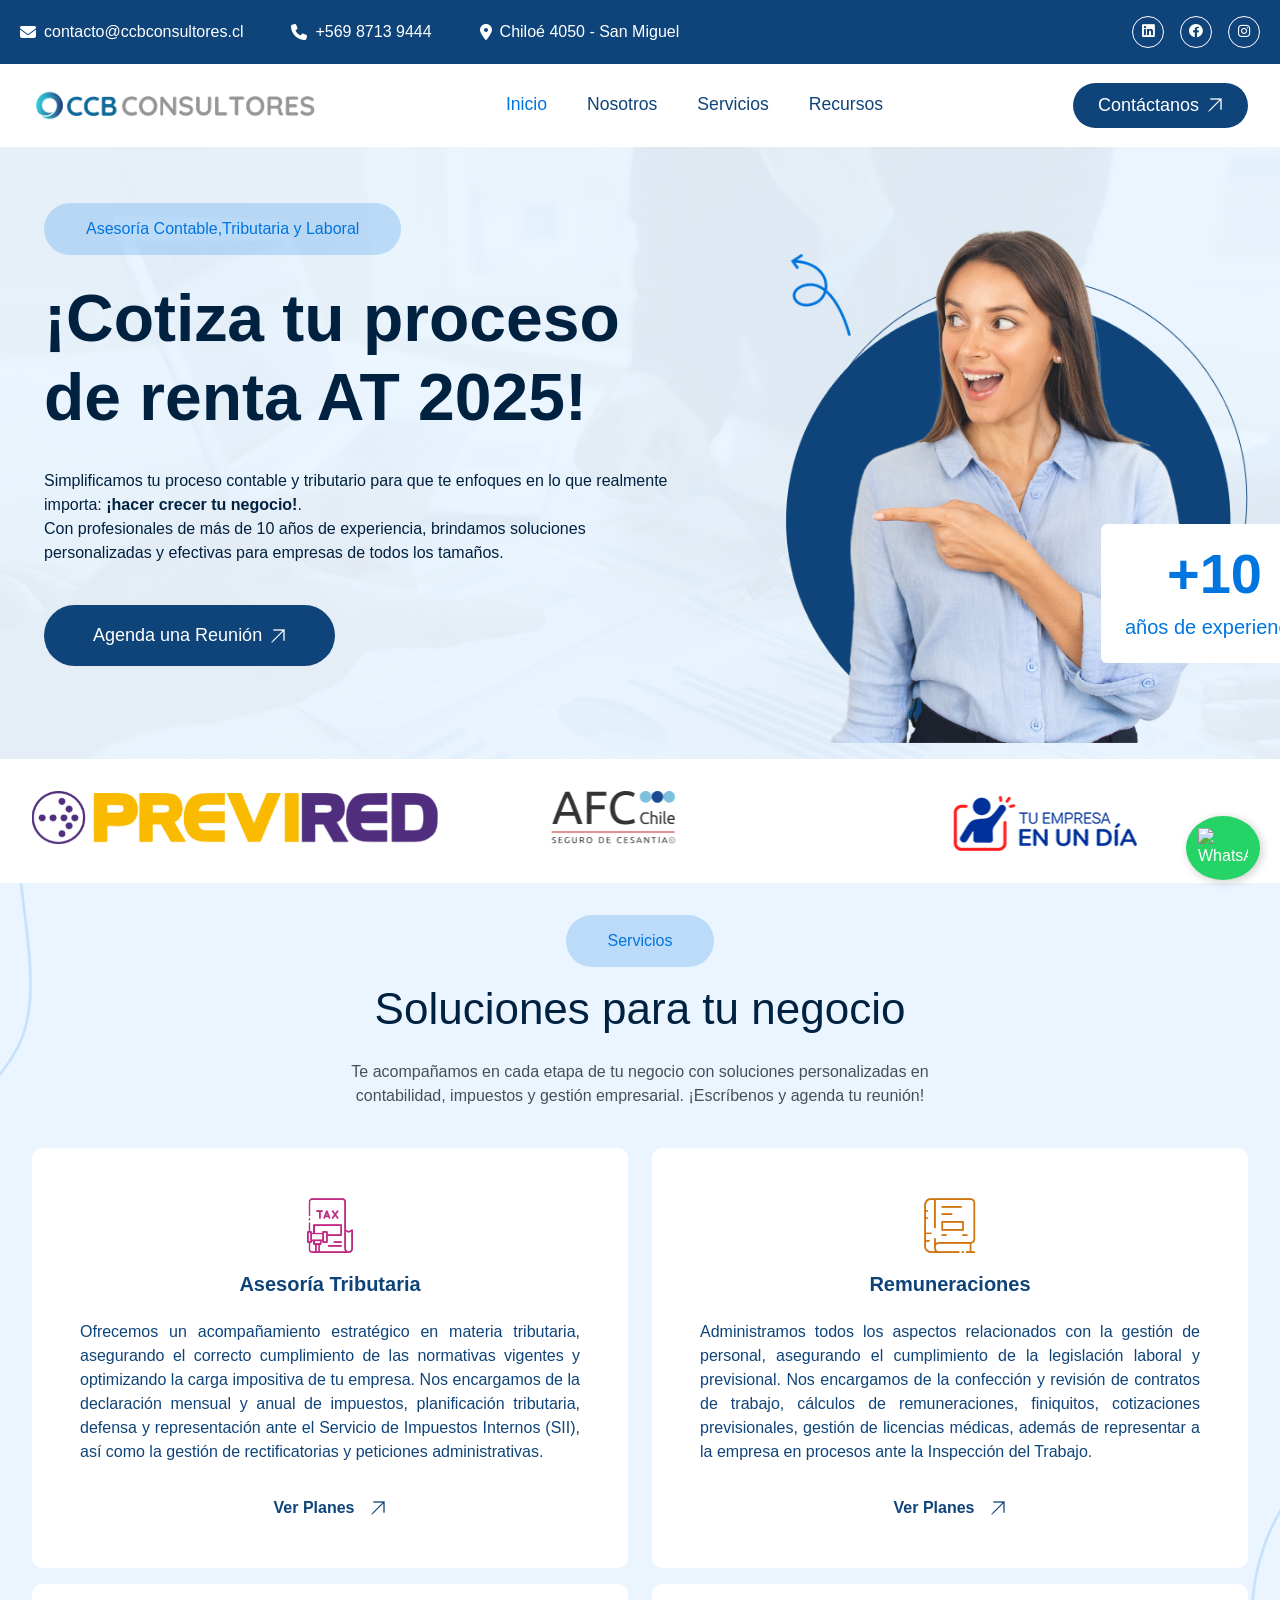
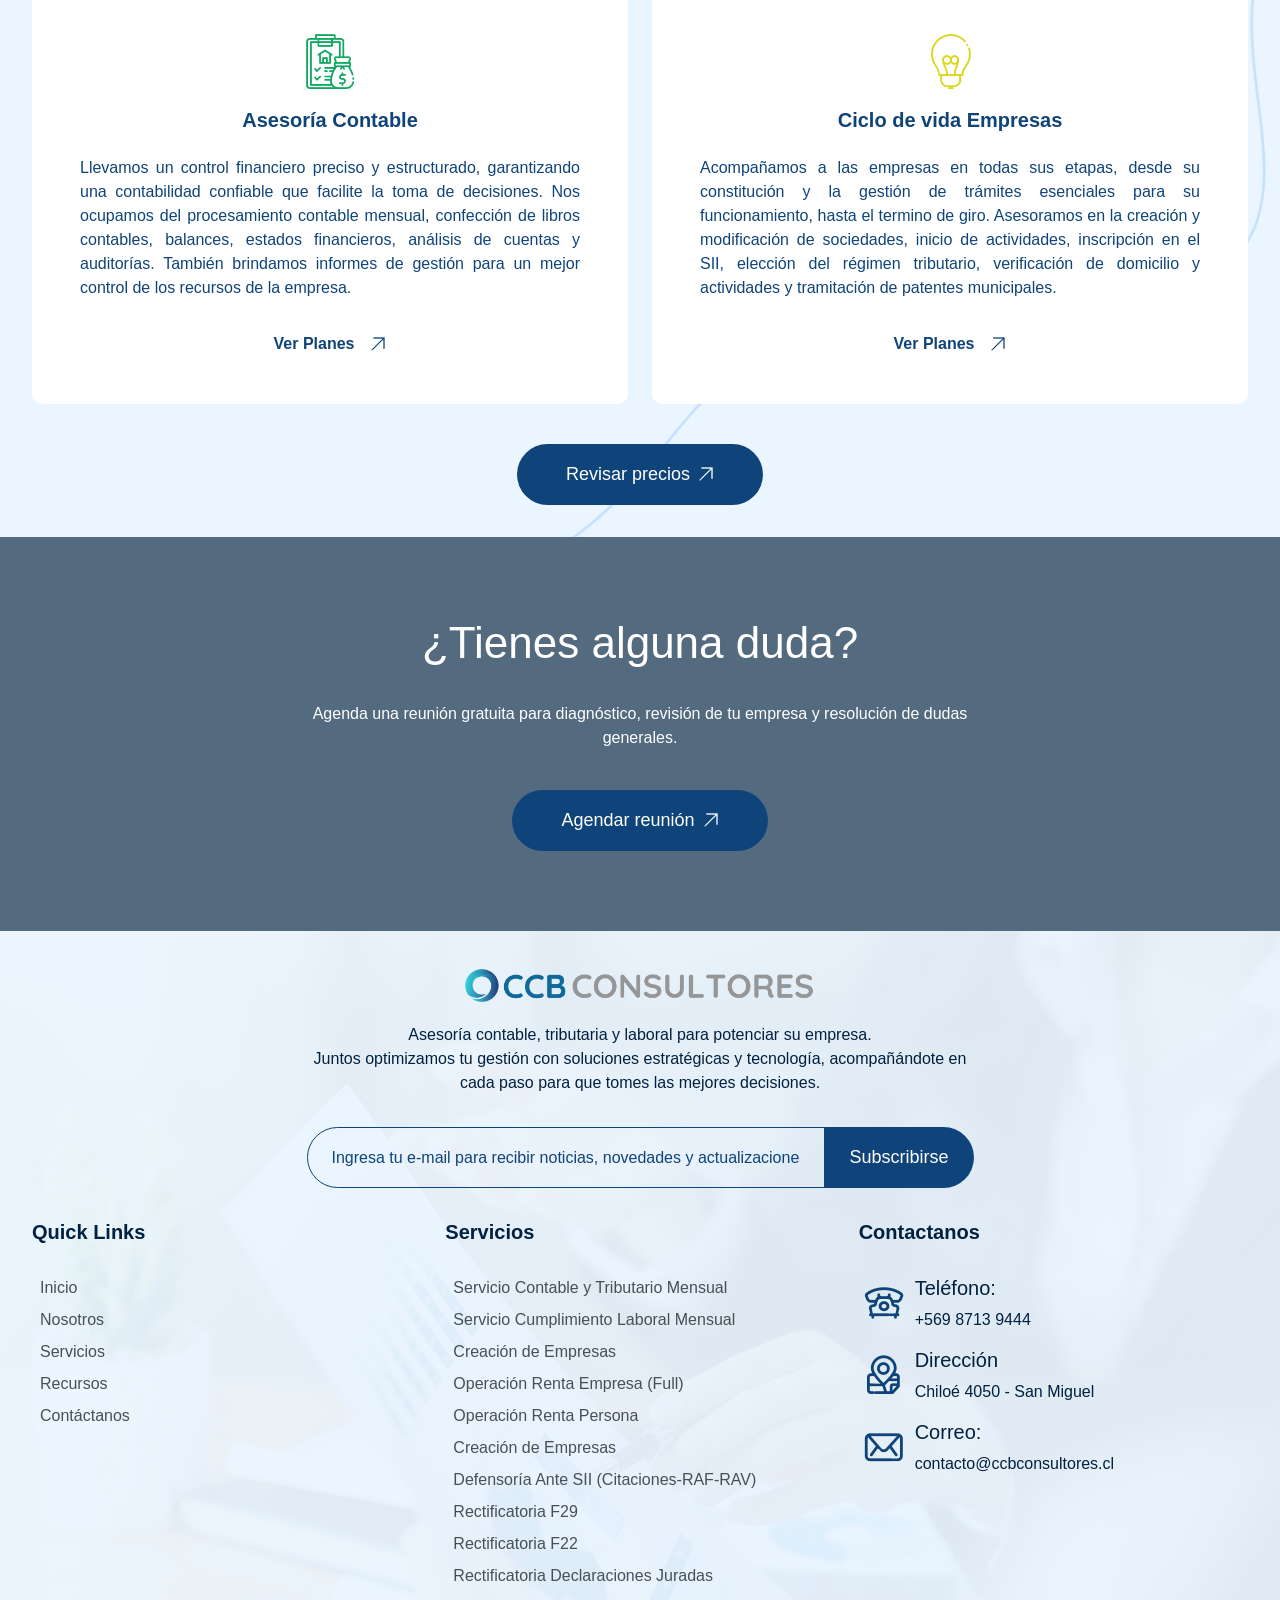
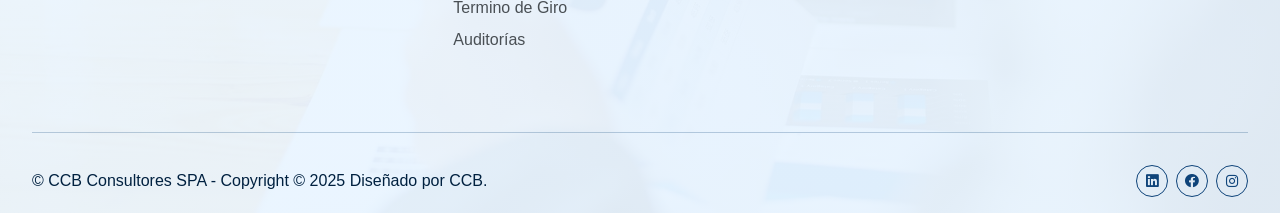
==== commit 3c92df7c: "Add files via upload" ====
--- a/index.html
+++ b/index.html
@@ -485,7 +485,7 @@
         <div class="r-container position-relative" style="z-index: 2;">
             <div class="d-flex flex-column gap-4">
                 <div class="d-flex flex-column align-items-center justify-content-center mx-auto gap-3 text-center">
-                    <img src="image/logo.png" alt="" class="img-fluid" width="350">
+                    <img src="image/Logo.png" alt="" class="img-fluid" width="350">
                     <p style="max-width: 667px;">
                         Asesoría contable, tributaria y laboral para potenciar su empresa. <br> Juntos optimizamos tu gestión con soluciones estratégicas y tecnología, acompañándote en cada paso para que tomes las mejores decisiones.
                     </p>
--- a/css/style.css
+++ b/css/style.css
@@ -2047,7 +2047,9 @@
         font-size: 2.5rem;
     }
 
-    
+    .ccb-fluid{
+        max-width: 200%;
+    }
 
 }
 
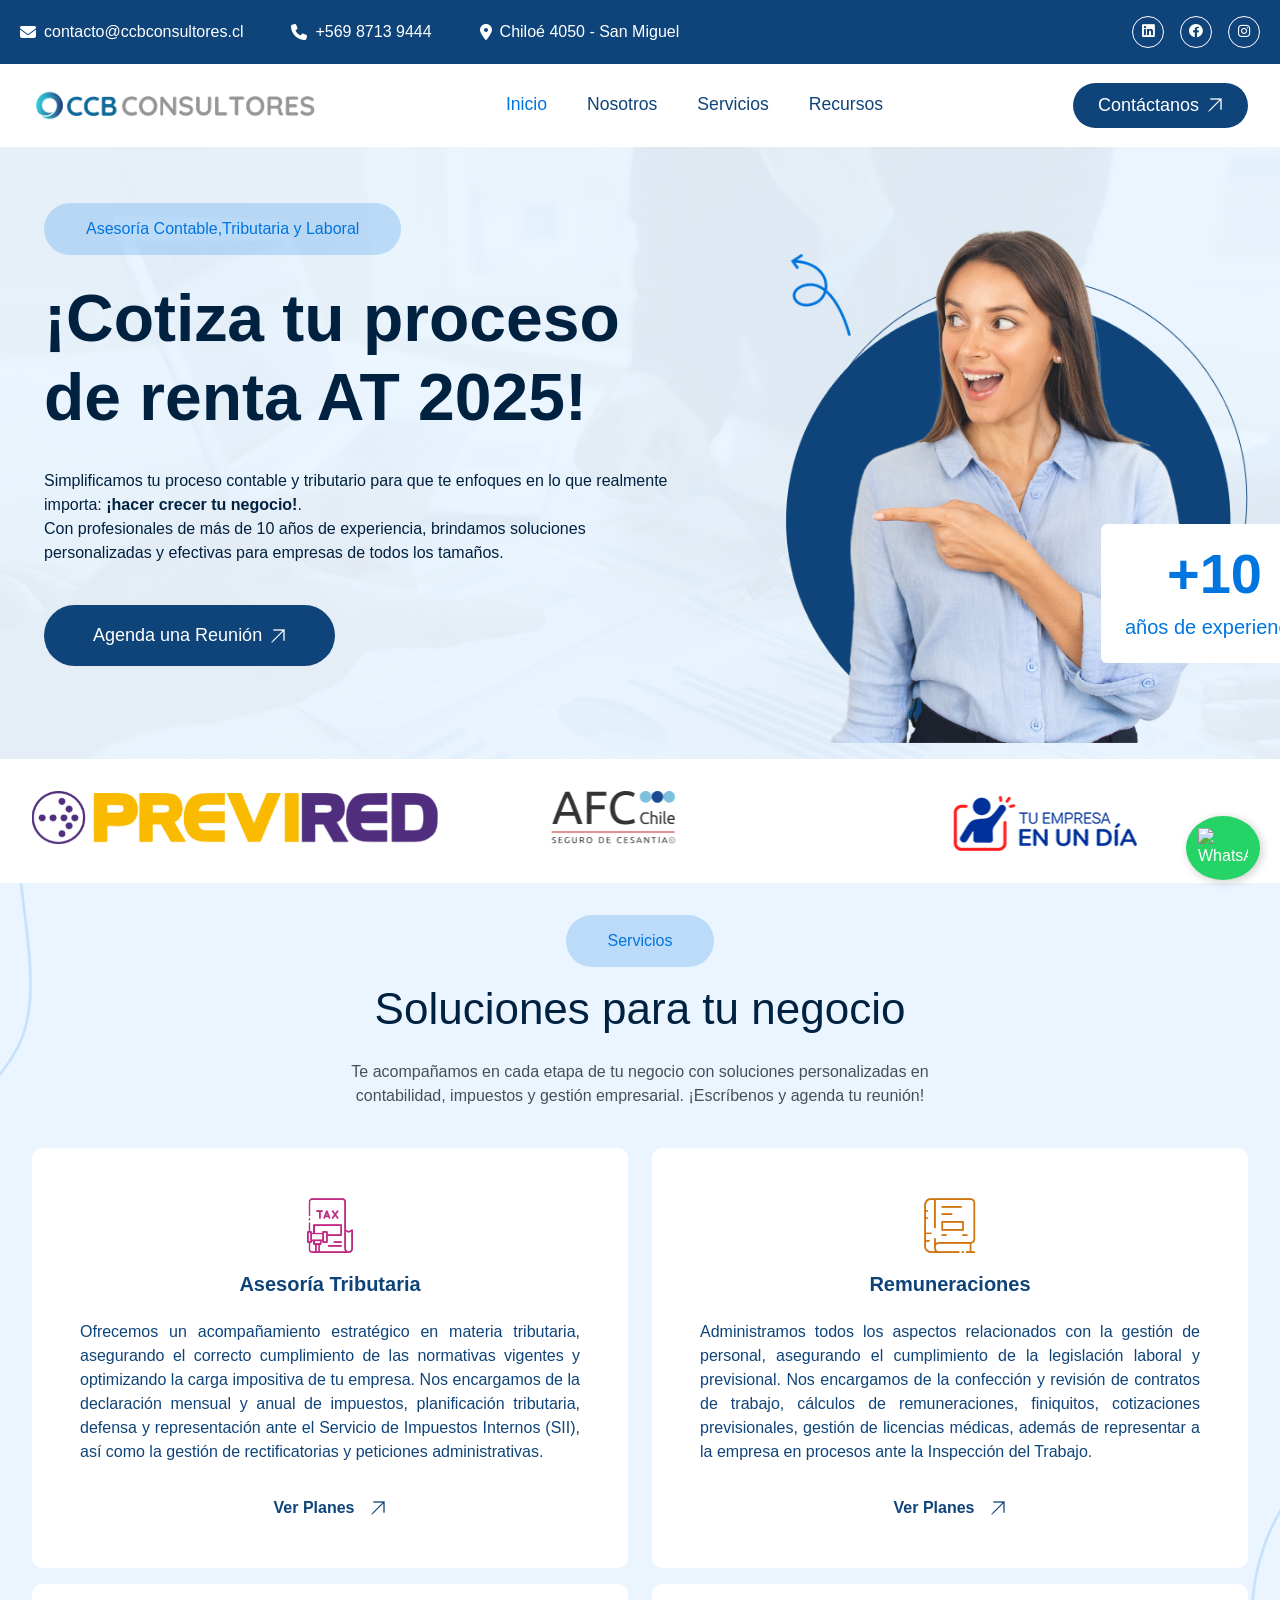
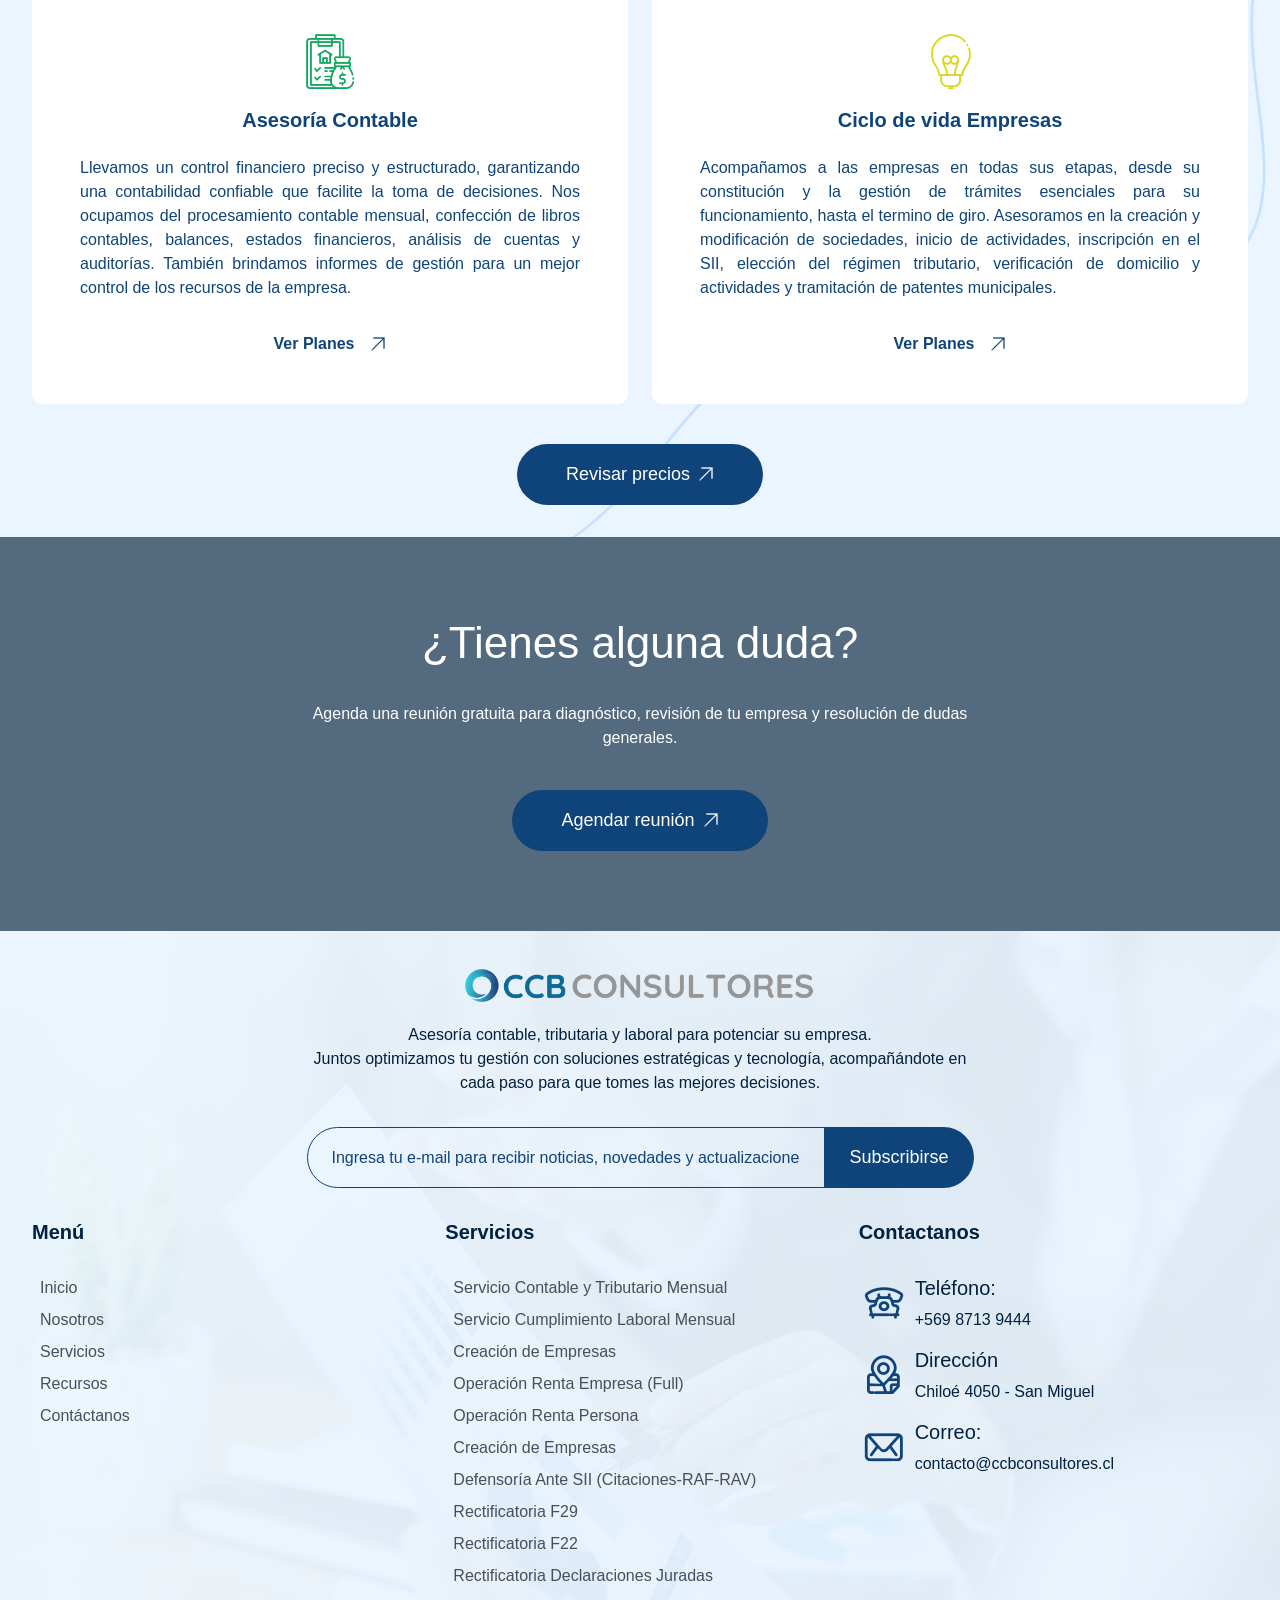
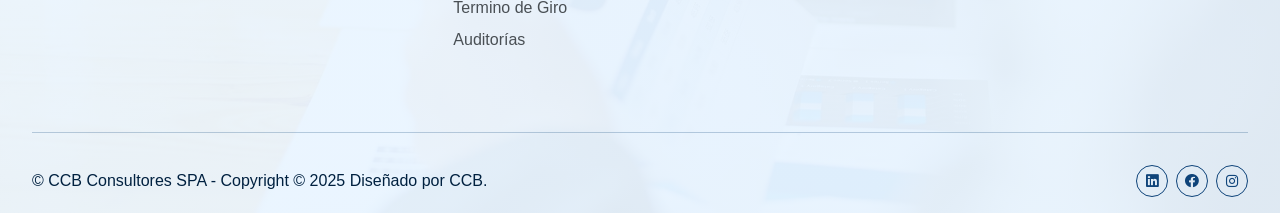
==== commit c2d87ff1: "Add files via upload" ====
--- a/index.html
+++ b/index.html
@@ -535,7 +535,7 @@
                             <div class="col col-xl-4 mb-5">
                                 <div class="d-flex flex-column gap-3">
                                     <div class="mb-2 w-max-content">
-                                        <h4 class="font-1">Quick Links</h4>
+                                        <h4 class="font-1">Menú</h4>
                                     </div>
                                     <div class="row row-cols-xl-2 row-cols-1">
                                         <div class="col">
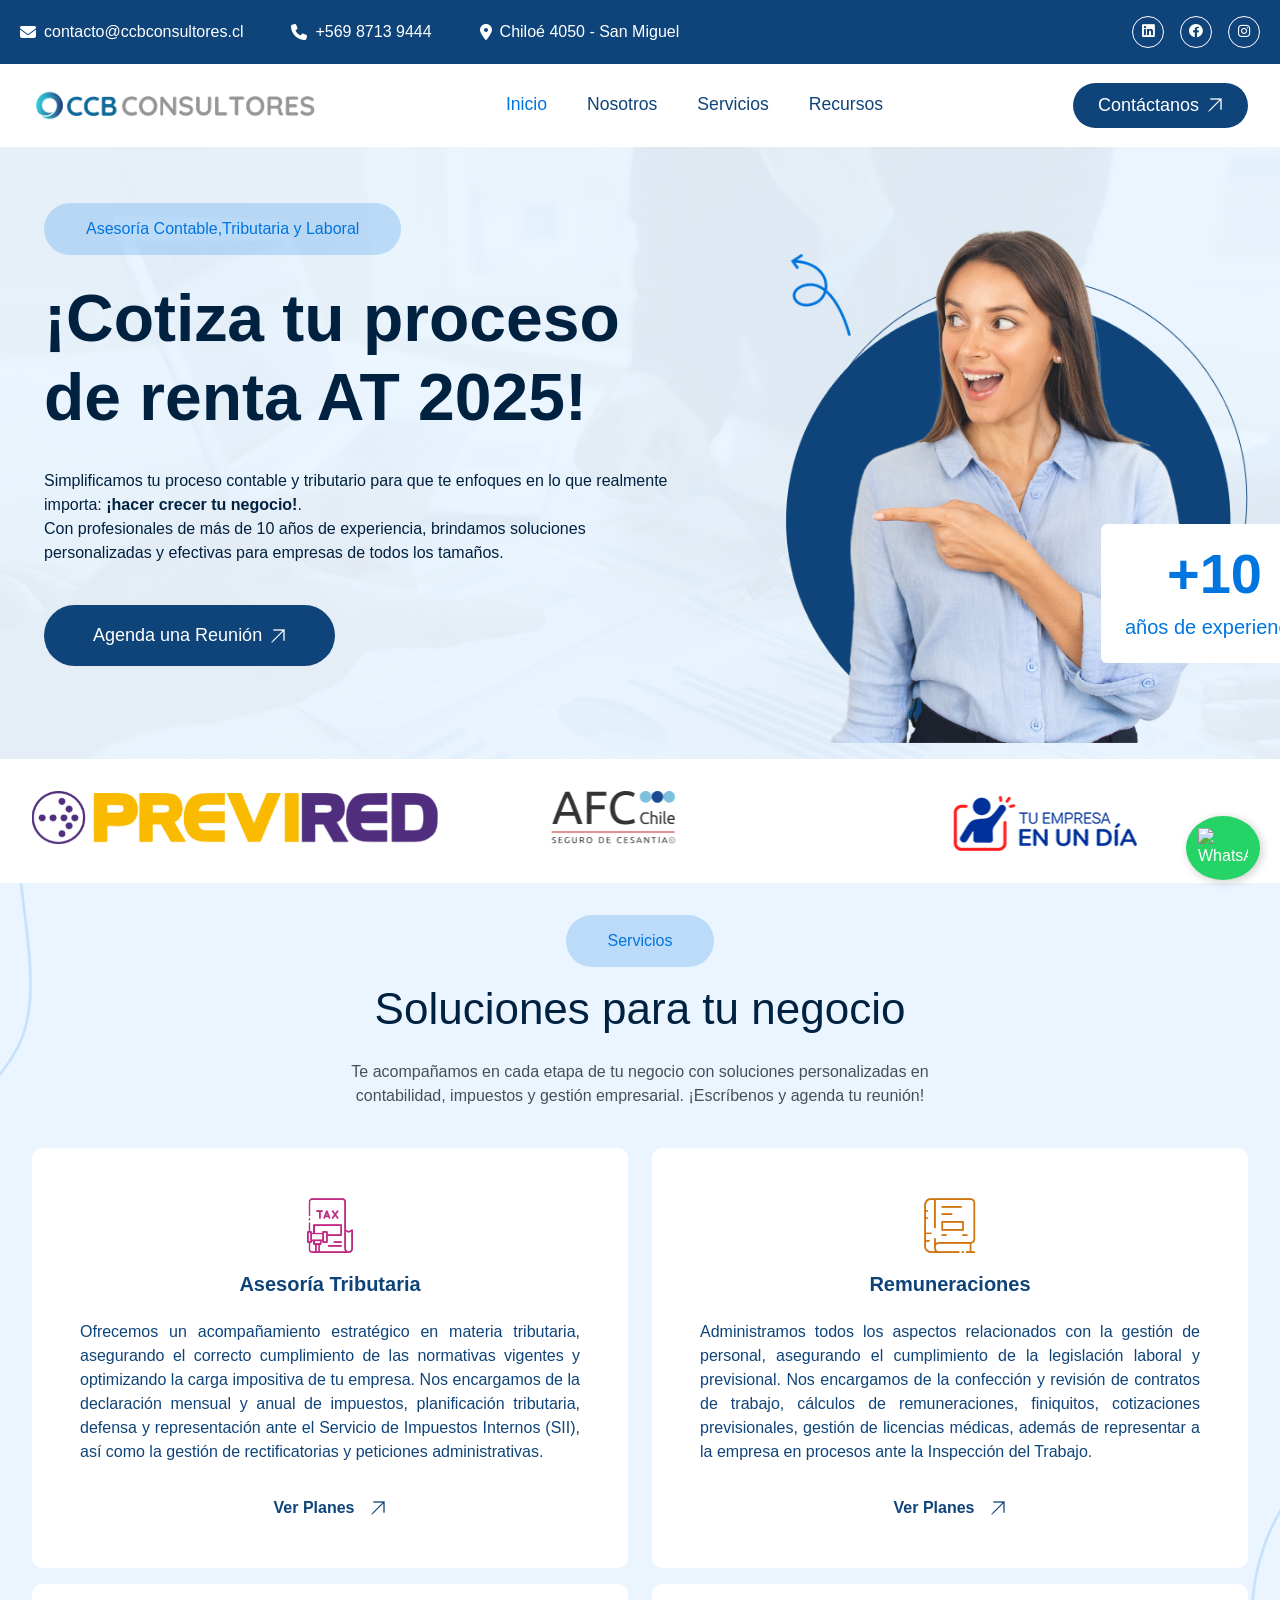
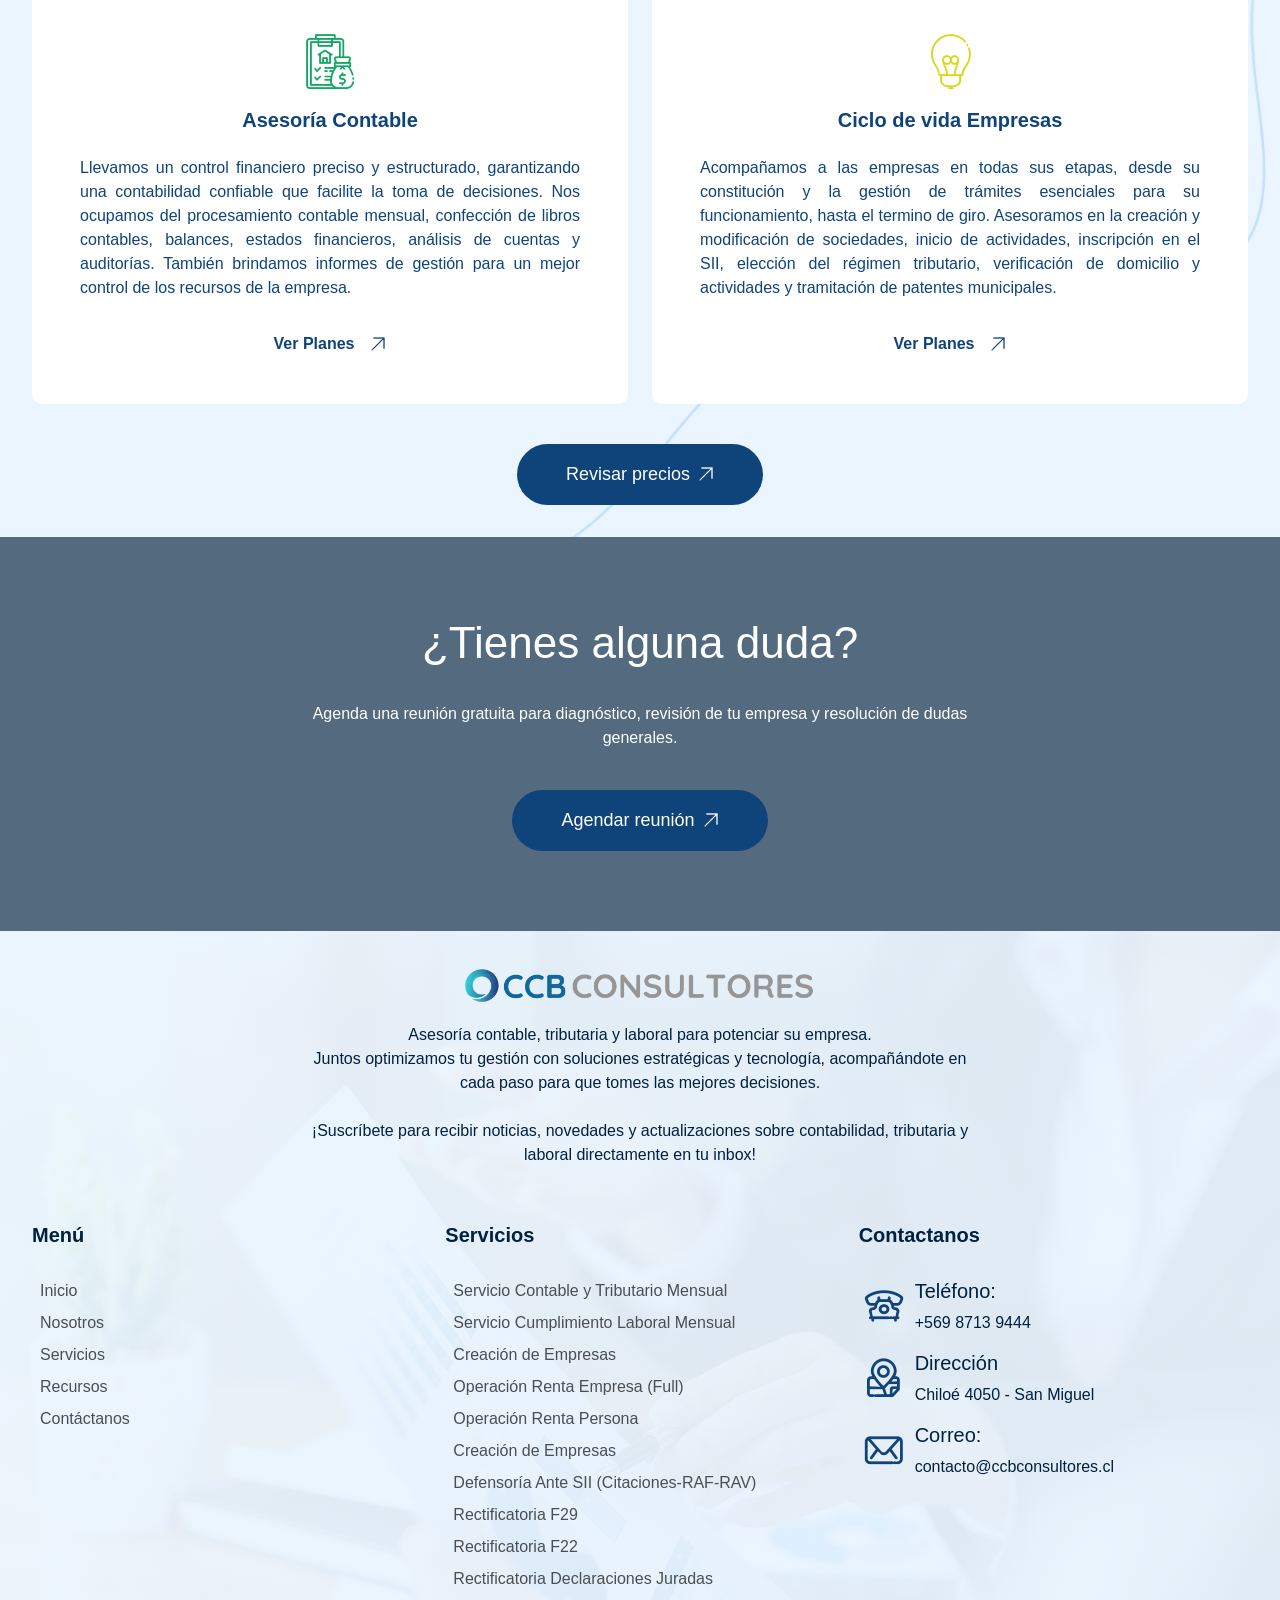
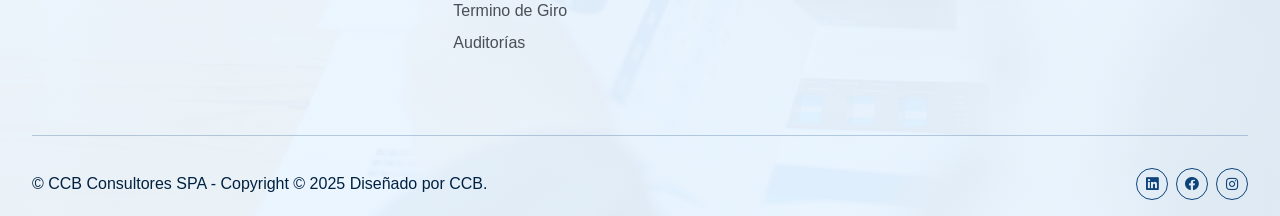
==== commit f9d462d1: "Add files via upload" ====
--- a/index.html
+++ b/index.html
@@ -12,9 +12,9 @@
     <meta name="robots" content="index, follow">
     <meta property="og:title" content="Asesoría Contable, Tributaria y Laboral | CCB Consultores">
     <meta property="og:description" content="Servicios contables, tributarios y laborales personalizados para empresas en Chile.">
-    <meta property="og:image" content="URL_de_tu_imagen_destacada.jpg">
     <meta property="og:url" content="https://www.ccbconsultores.cl">
     <meta property="og:type" content="website">
+    <link rel="canonical" href="https://ccbconsultores.cl/">
 </head>
 
 <body>
@@ -487,7 +487,7 @@
                 <div class="d-flex flex-column align-items-center justify-content-center mx-auto gap-3 text-center">
                     <img src="image/Logo.png" alt="" class="img-fluid" width="350">
                     <p style="max-width: 667px;">
-                        Asesoría contable, tributaria y laboral para potenciar su empresa. <br> Juntos optimizamos tu gestión con soluciones estratégicas y tecnología, acompañándote en cada paso para que tomes las mejores decisiones.
+                        Asesoría contable, tributaria y laboral para potenciar su empresa. <br> Juntos optimizamos tu gestión con soluciones estratégicas y tecnología, acompañándote en cada paso para que tomes las mejores decisiones. <br><br>¡Suscríbete para recibir noticias, novedades y actualizaciones sobre contabilidad, tributaria y laboral directamente en tu inbox!
                     </p>
                     <div class="d-flex flex-column gap-3 w-100">
                         <div class="d-flex flex-column gap-3">
@@ -507,23 +507,8 @@
                                 </div>
                             </div>
                             <div>
-                                <form
-                                    class="d-flex flex-column h-100 justify-content-center w-100  form"
-                                    >
-                                    <input type="text" name="action" value="subscribe" hidden>
-                                    <div class="input-group mb-xl-2 mb-0 position-relative">
-                                        <input type="email"
-                                            class="form-control rounded-start-pill rounded-end-0 mb-xl-0 mb-3"
-                                            placeholder="Ingresa tu e-mail para recibir noticias, novedades y actualizaciones" name="entry.760822756" required>
-                                        <button
-                                            class="btn btn-accent submit_subscribe rounded-pill rounded-start-0 position-relative px-4 py-3"
-                                            style="z-index: 2;" type="submit">Subscribirse</button>
-                                        <!-- <div class="invalid-feedback text-white">
-                                            Porfavor ingresa un Email Valido (Ejemplo:
-                                            contacto@ccbconsultores.cl).
-                                        </div> -->
-                                    </div>
-                                </form>
+                                
+                                <div class="ml-embedded" data-form="4Y5TEu"></div>
                             </div>
                         </div>
 
@@ -733,6 +718,7 @@
         </div>
     </div>
 </footer>
+
 <!-- END FOOTER -->
 
 
@@ -772,6 +758,30 @@
             .catch(error => console.error("Error:", error));
         });
         </script>
+
+
+<!-- <script>
+    if (window.location.pathname.endsWith("index.html")) {
+      window.location.replace(window.location.origin + "/");
+    }
+  </script> -->
+
+
+
+
+
+
+    <!-- MailerLite Universal -->
+<script>
+    (function(w,d,e,u,f,l,n){w[f]=w[f]||function(){(w[f].q=w[f].q||[])
+    .push(arguments);},l=d.createElement(e),l.async=1,l.src=u,
+    n=d.getElementsByTagName(e)[0],n.parentNode.insertBefore(l,n);})
+    (window,document,'script','https://assets.mailerlite.com/js/universal.js','ml');
+    ml('account', '1379003');
+</script>
+<!-- End MailerLite Universal -->
+
+
 </body>
 
 </html>
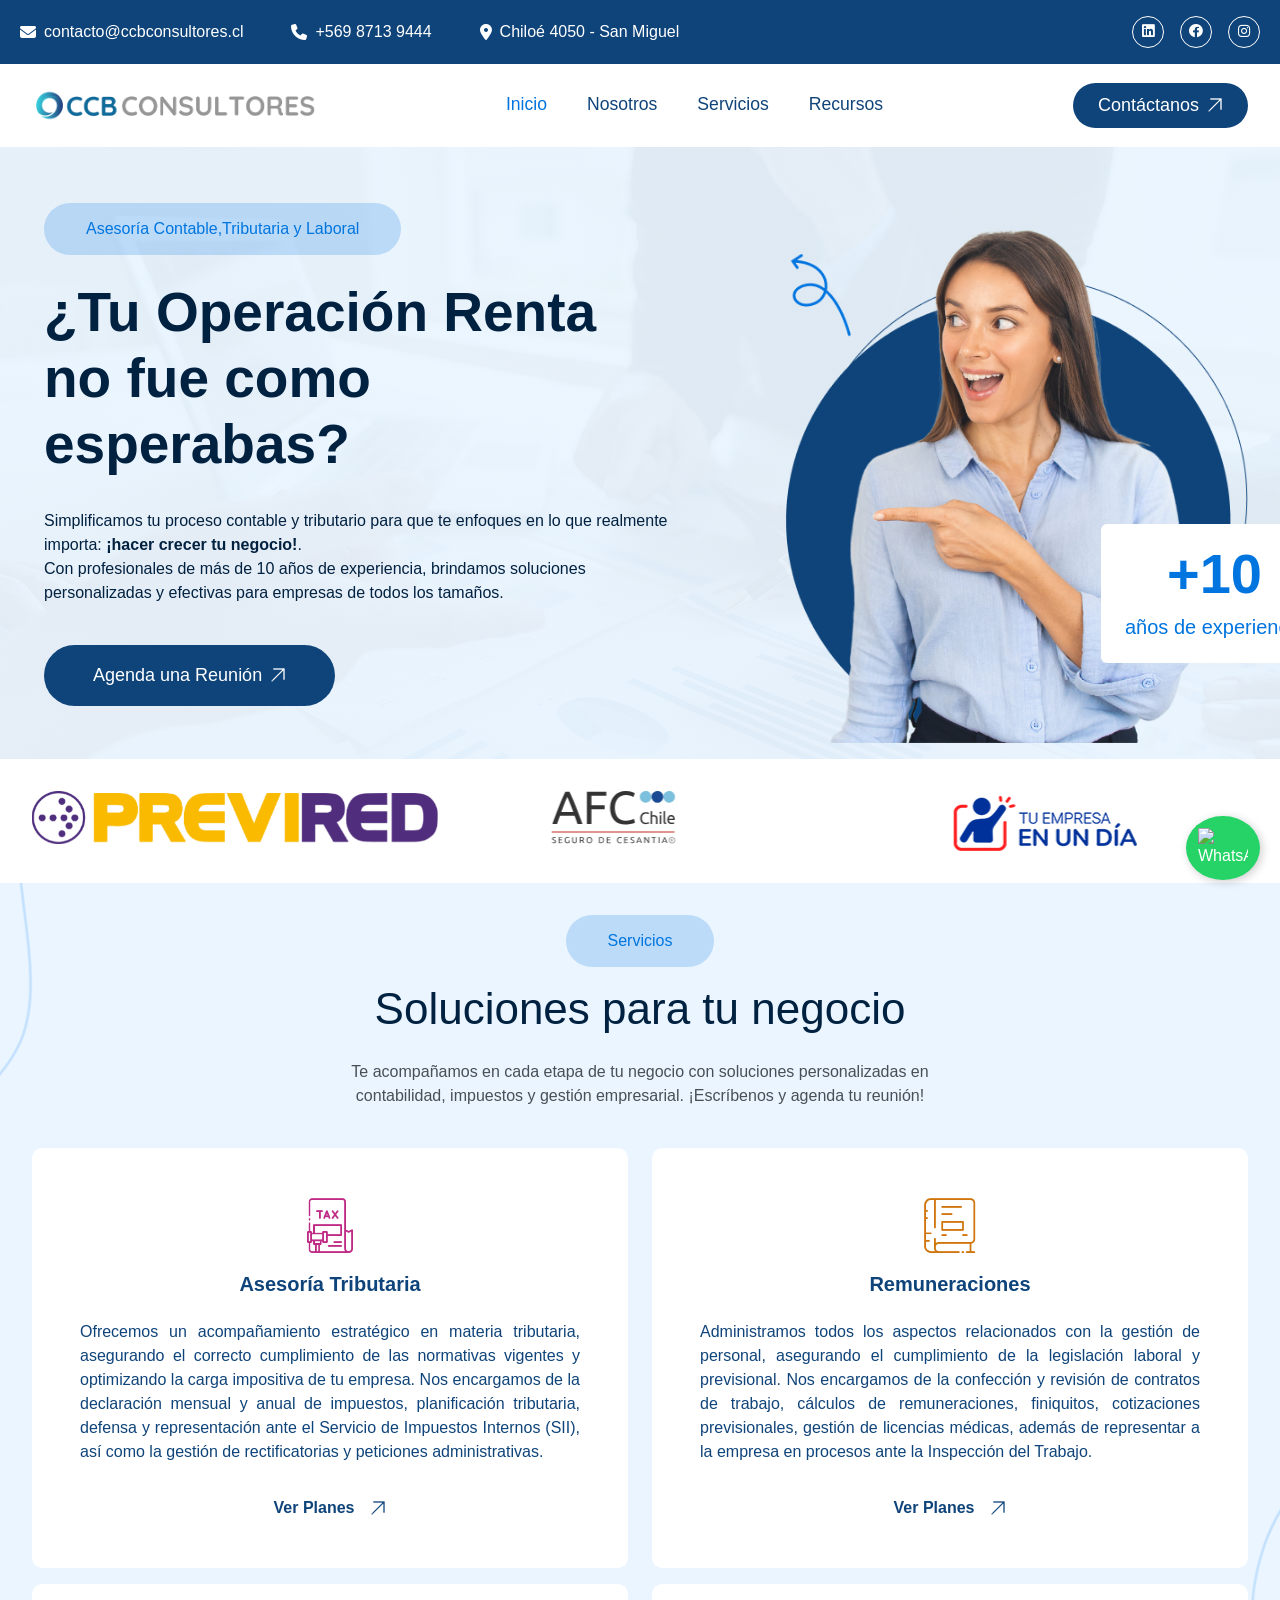
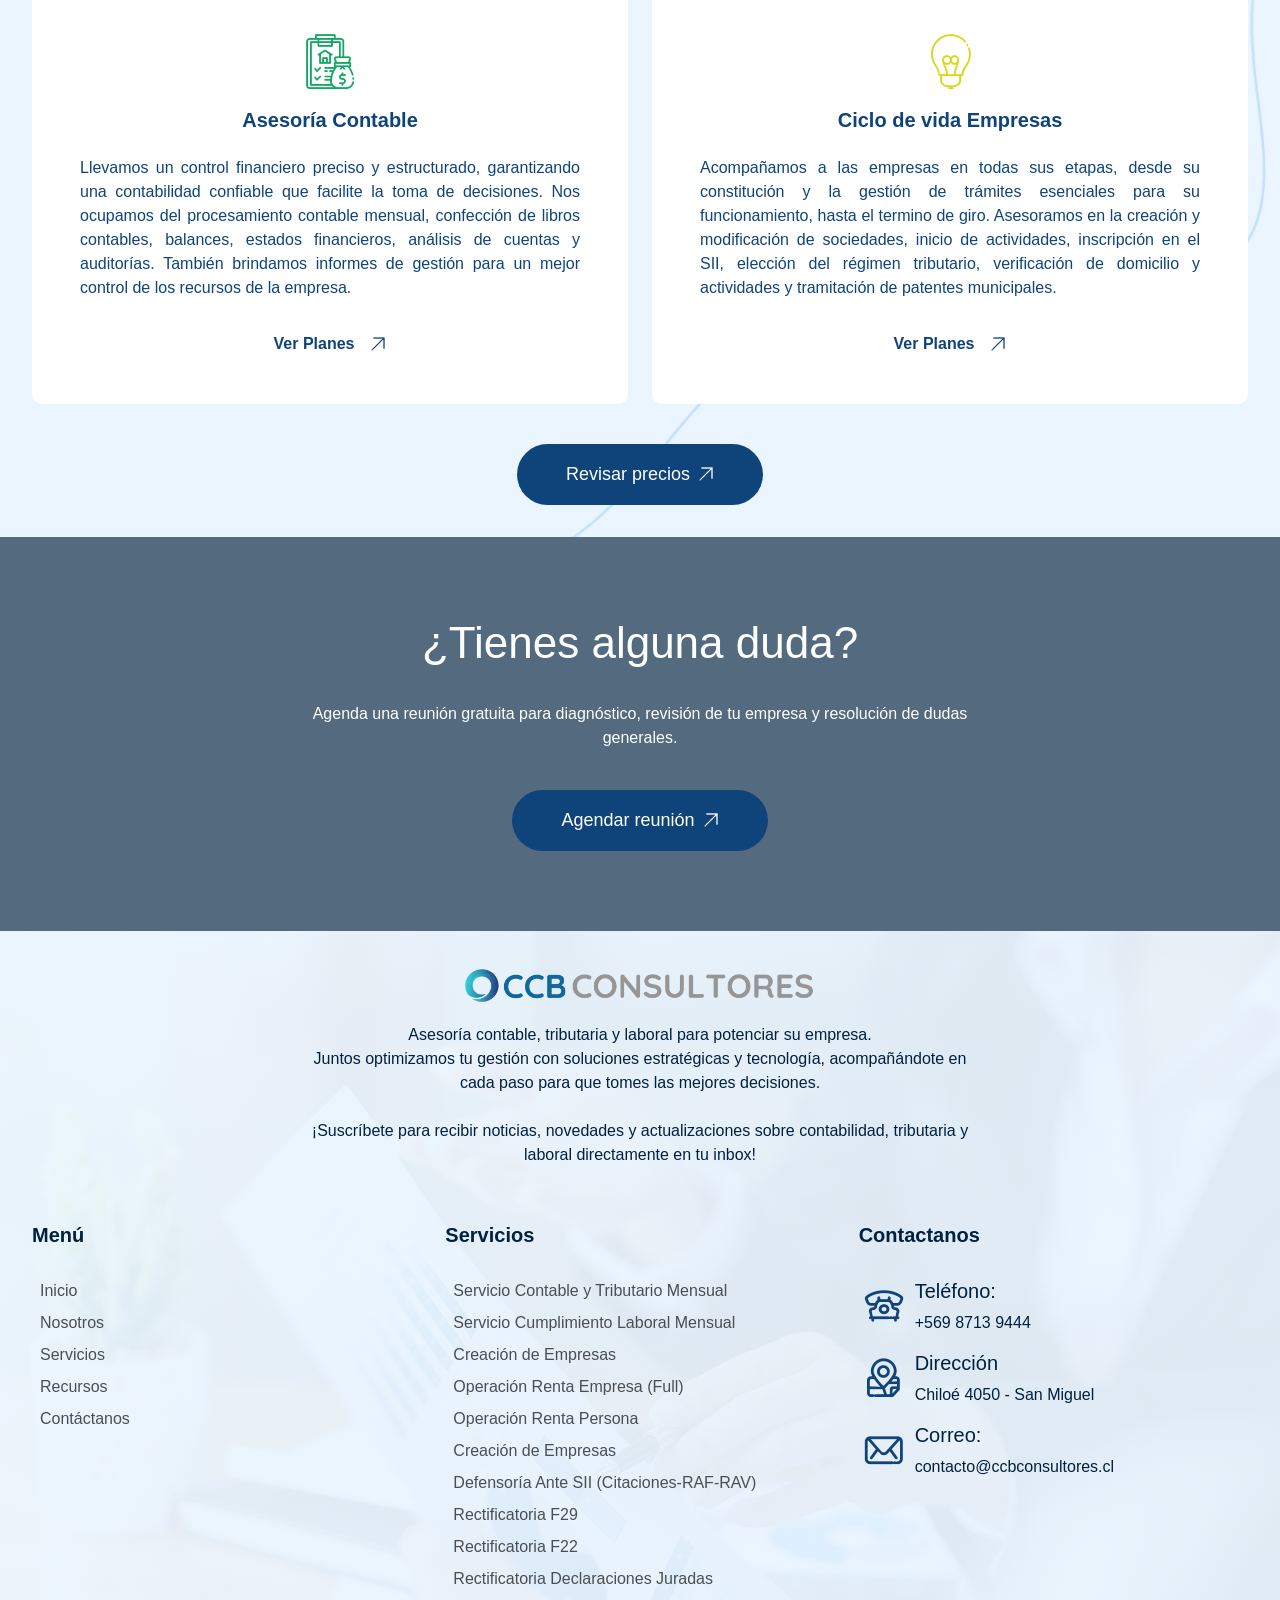
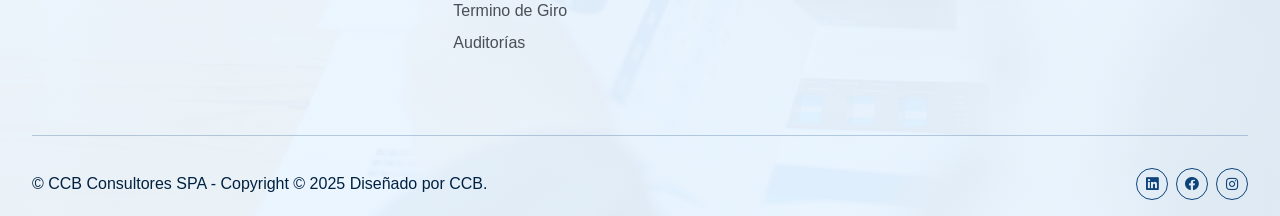
==== commit 65944f45: "Add files via upload" ====
--- a/index.html
+++ b/index.html
@@ -132,12 +132,12 @@
                             <div class="linear-gradient">
                                 <span class="font-2 accent-color-3">Asesoría Contable,Tributaria y Laboral</span>
                             </div>
-                            <h1 class="fw-semibold">¡Cotiza tu proceso de renta AT 2025!</h1>
+                            <h1 class="fw-semibold" style="font-size: 55px;">¿Tu Operación Renta no fue como esperabas?</h1>
                             <p>
                                 Simplificamos tu proceso contable y tributario para que te enfoques en lo que realmente importa: <b>¡hacer crecer tu negocio!</b>.<br> Con profesionales de más de 10 años de experiencia, brindamos soluciones personalizadas y efectivas para empresas de todos los tamaños.
                             </p>
                             <div class="d-flex flex-xl-row flex-column align-items-center gap-4">
-                                <a href="https://calendly.com/ccbconsultores2/30min"
+                                <a href="https://wa.me/56987139444"
                                     class="btn btn-accent rounded-pill d-flex flex-row gap-2 px-5 py-3" target="_blank">
                                     <span>Agenda una Reunión</span>
                                     <i class="rtmicon rtmicon-arrow-up-right fs-6 fw-semibold"></i>
@@ -458,7 +458,7 @@
                         Agenda una reunión gratuita para diagnóstico, revisión de tu empresa y resolución de dudas generales.
                     </p>
                     <div class="w-max-content">
-                        <a href="https://calendly.com/ccbconsultores2/30min" class="btn btn-accent rounded-pill d-flex flex-row gap-2 px-5 py-3" target="_blank">
+                        <a href="https://wa.me/56987139444" class="btn btn-accent rounded-pill d-flex flex-row gap-2 px-5 py-3" target="_blank">
                             <span>Agendar reunión</span>
                             <i class="rtmicon rtmicon-arrow-up-right fs-6 fw-semibold"></i>
                         </a>
--- a/css/style.css
+++ b/css/style.css
@@ -2082,4 +2082,16 @@
 
 .ccb-font{
     font-size: 28px;
+}
+
+.ml-embedded input[type="email"] {
+    background: transparent !important;
+    border: 1px solid #0F447A !important; /* Puedes cambiar el color del borde */
+    color: #0F447A !important; /* Ajusta el color del texto */
+}
+
+.ml-embedded input[type="text"] {
+    background: transparent !important;
+    border: 1px solid #0F447A !important; /* Puedes cambiar el color del borde */
+    color: #0F447A !important; /* Ajusta el color del texto */
 }
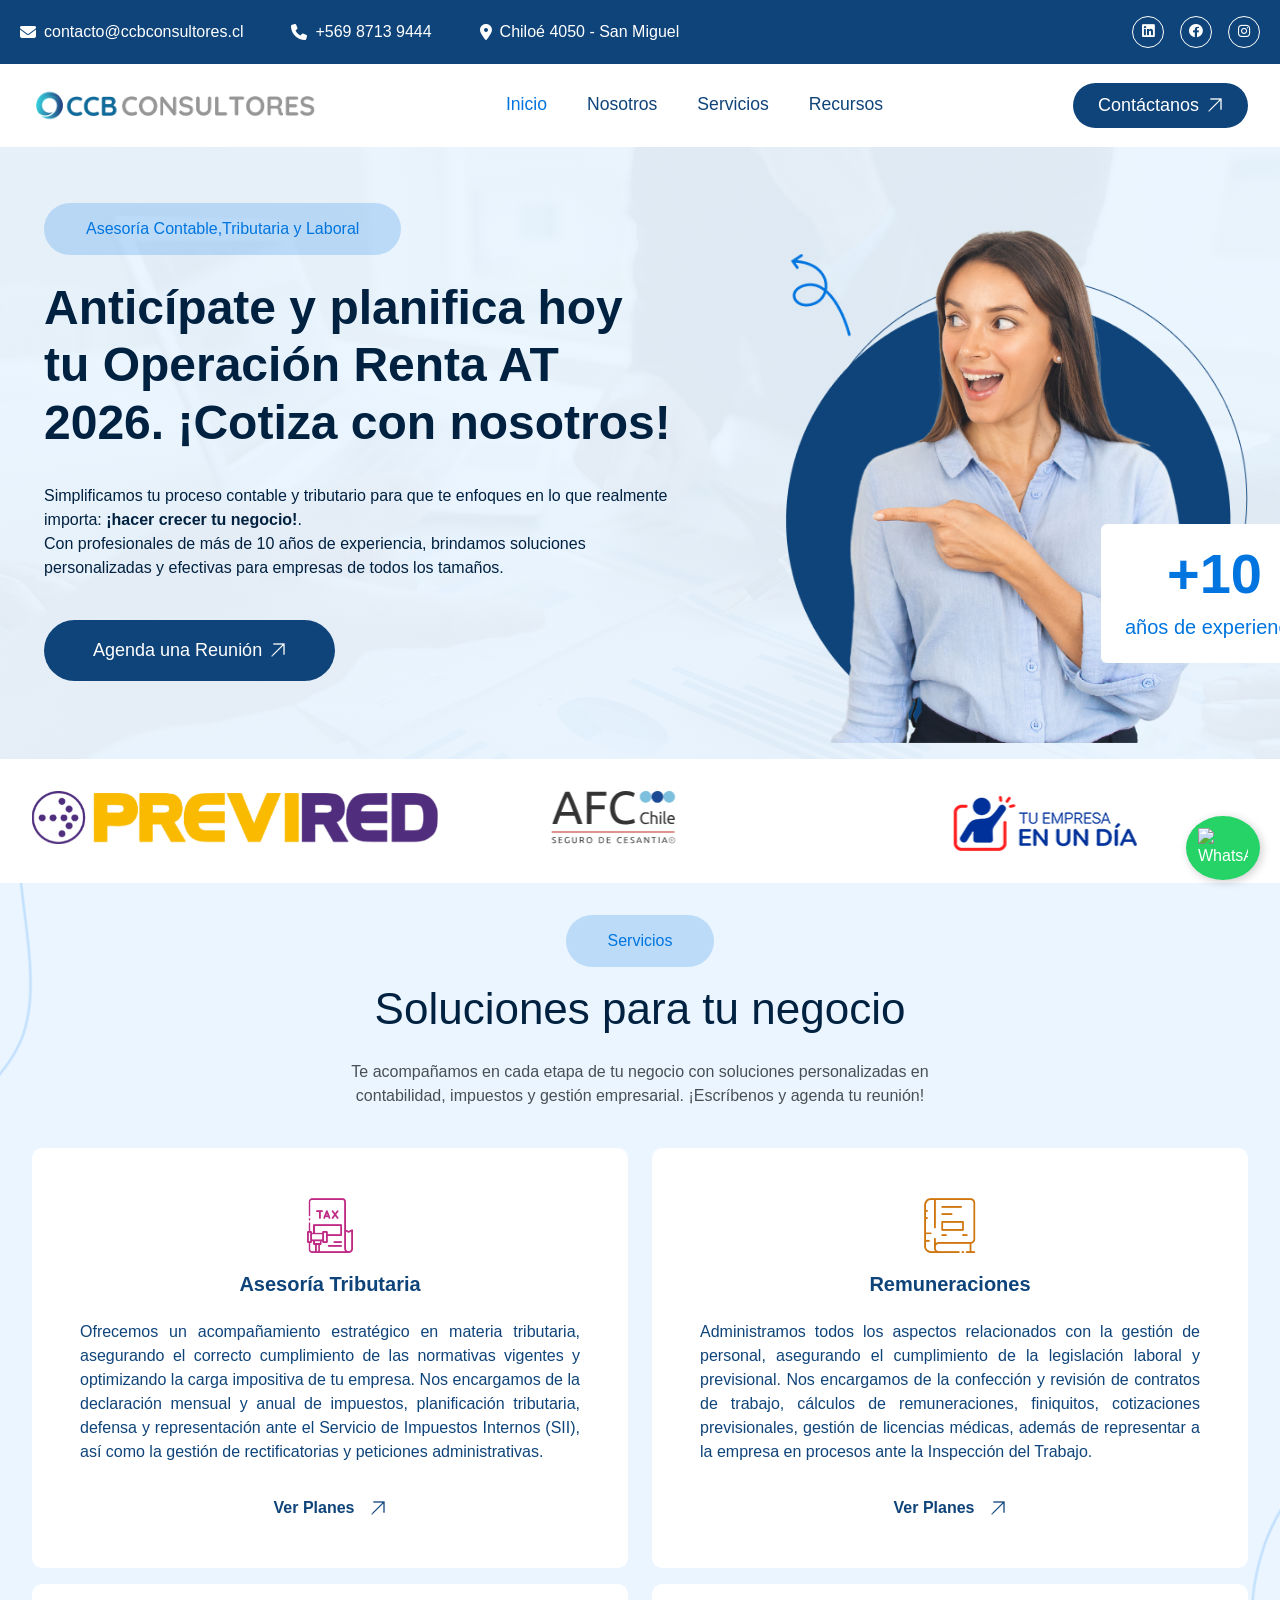
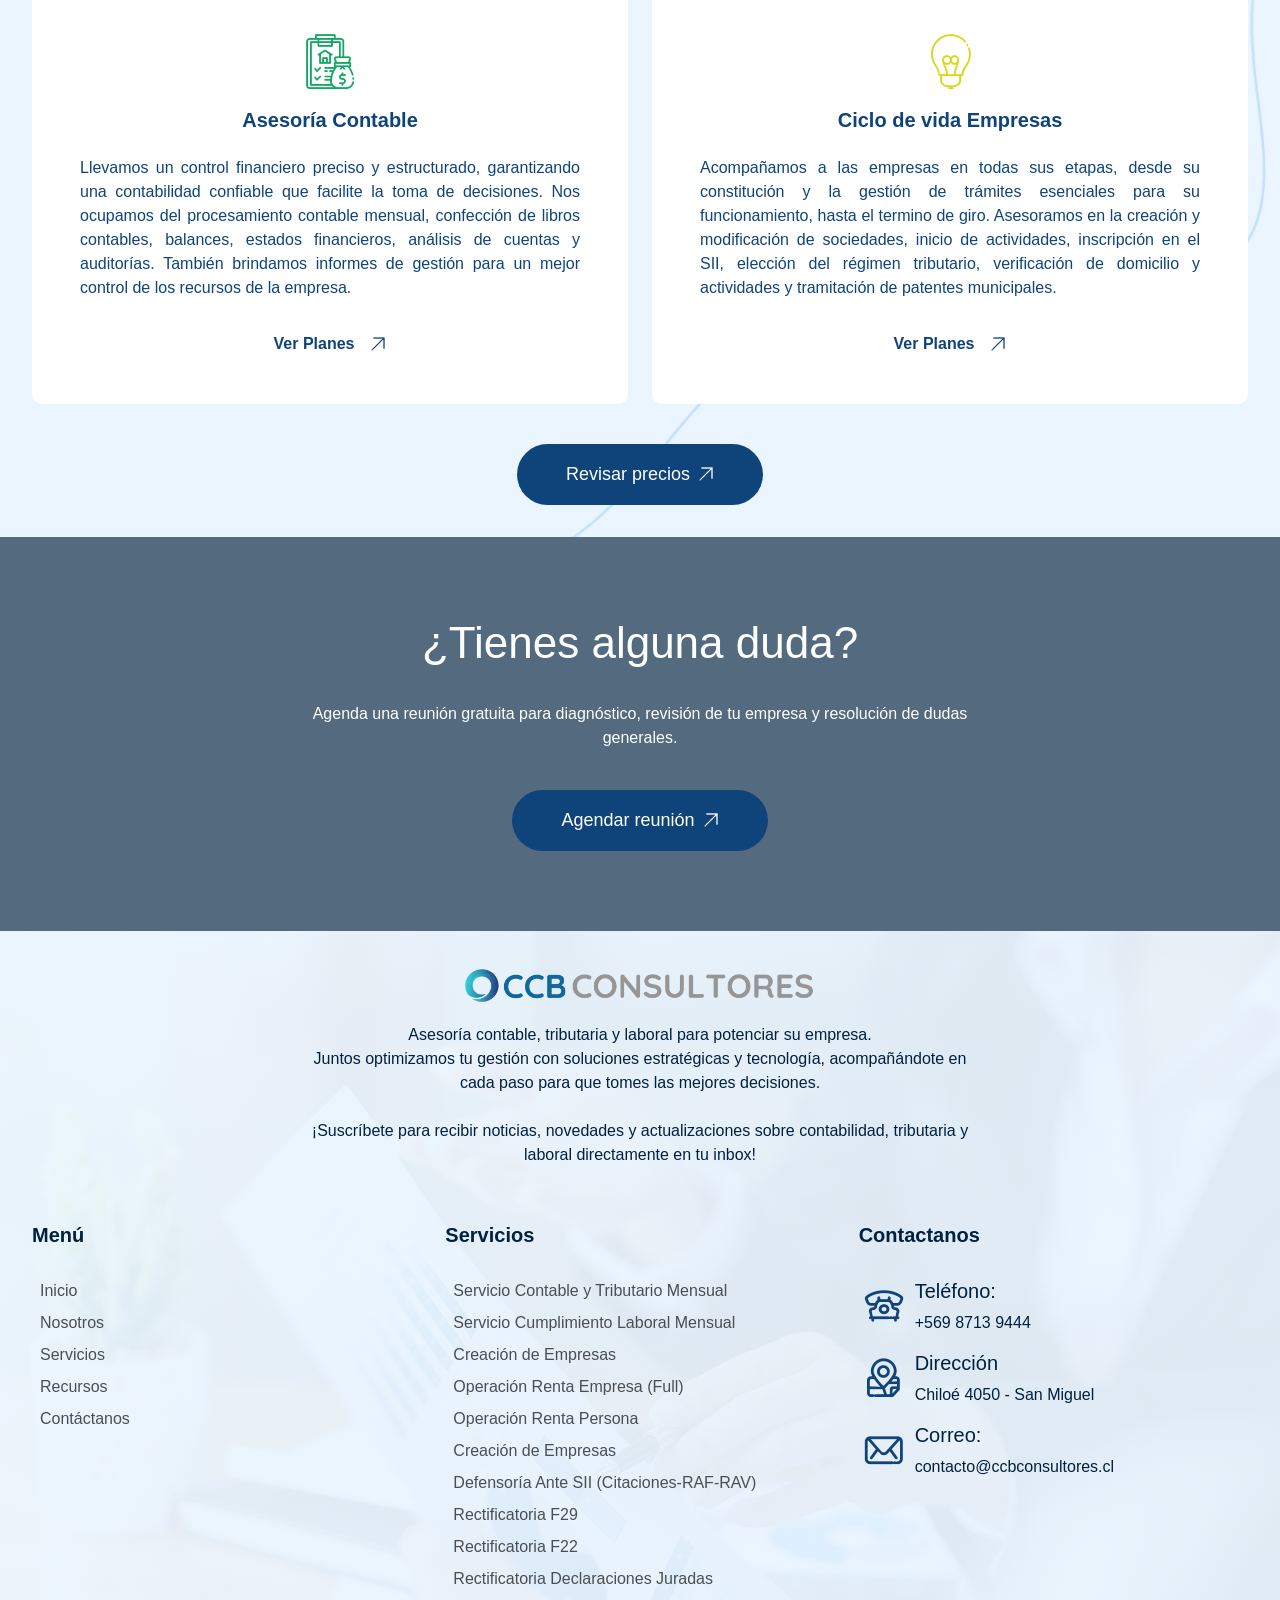
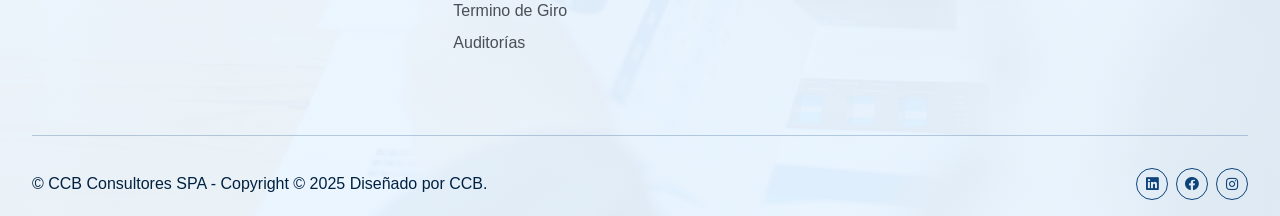
==== commit c6e96839: "Add files via upload" ====
--- a/index.html
+++ b/index.html
@@ -132,7 +132,7 @@
                             <div class="linear-gradient">
                                 <span class="font-2 accent-color-3">Asesoría Contable,Tributaria y Laboral</span>
                             </div>
-                            <h1 class="fw-semibold" style="font-size: 55px;">¿Tu Operación Renta no fue como esperabas?</h1>
+                            <h1 class="fw-semibold" style="font-size: 48px;">Anticípate y planifica hoy tu Operación Renta AT 2026. ¡Cotiza con nosotros!</h1>
                             <p>
                                 Simplificamos tu proceso contable y tributario para que te enfoques en lo que realmente importa: <b>¡hacer crecer tu negocio!</b>.<br> Con profesionales de más de 10 años de experiencia, brindamos soluciones personalizadas y efectivas para empresas de todos los tamaños.
                             </p>
@@ -508,7 +508,13 @@
                             </div>
                             <div>
                                 
-                                <div class="ml-embedded" data-form="4Y5TEu"></div>
+                                <!-- <div class="ml-embedded" data-form="4Y5TEu"></div> -->
+
+                               <script id="form-script-tag-20863439" src="https://ccbconsultores.systeme.io/public/remote/page/33904490020531758b84acf3dd693c9a16d00ecd.js"></script>
+                            
+      
+  
+                            
                             </div>
                         </div>
 
@@ -721,6 +727,13 @@
 
 <!-- END FOOTER -->
 
+<style>
+.AffiliateBadgeUi-sc-wzepun-0 {
+  display: none !important;
+  visibility: hidden !important;
+}
+</style>
+
 
 
 
